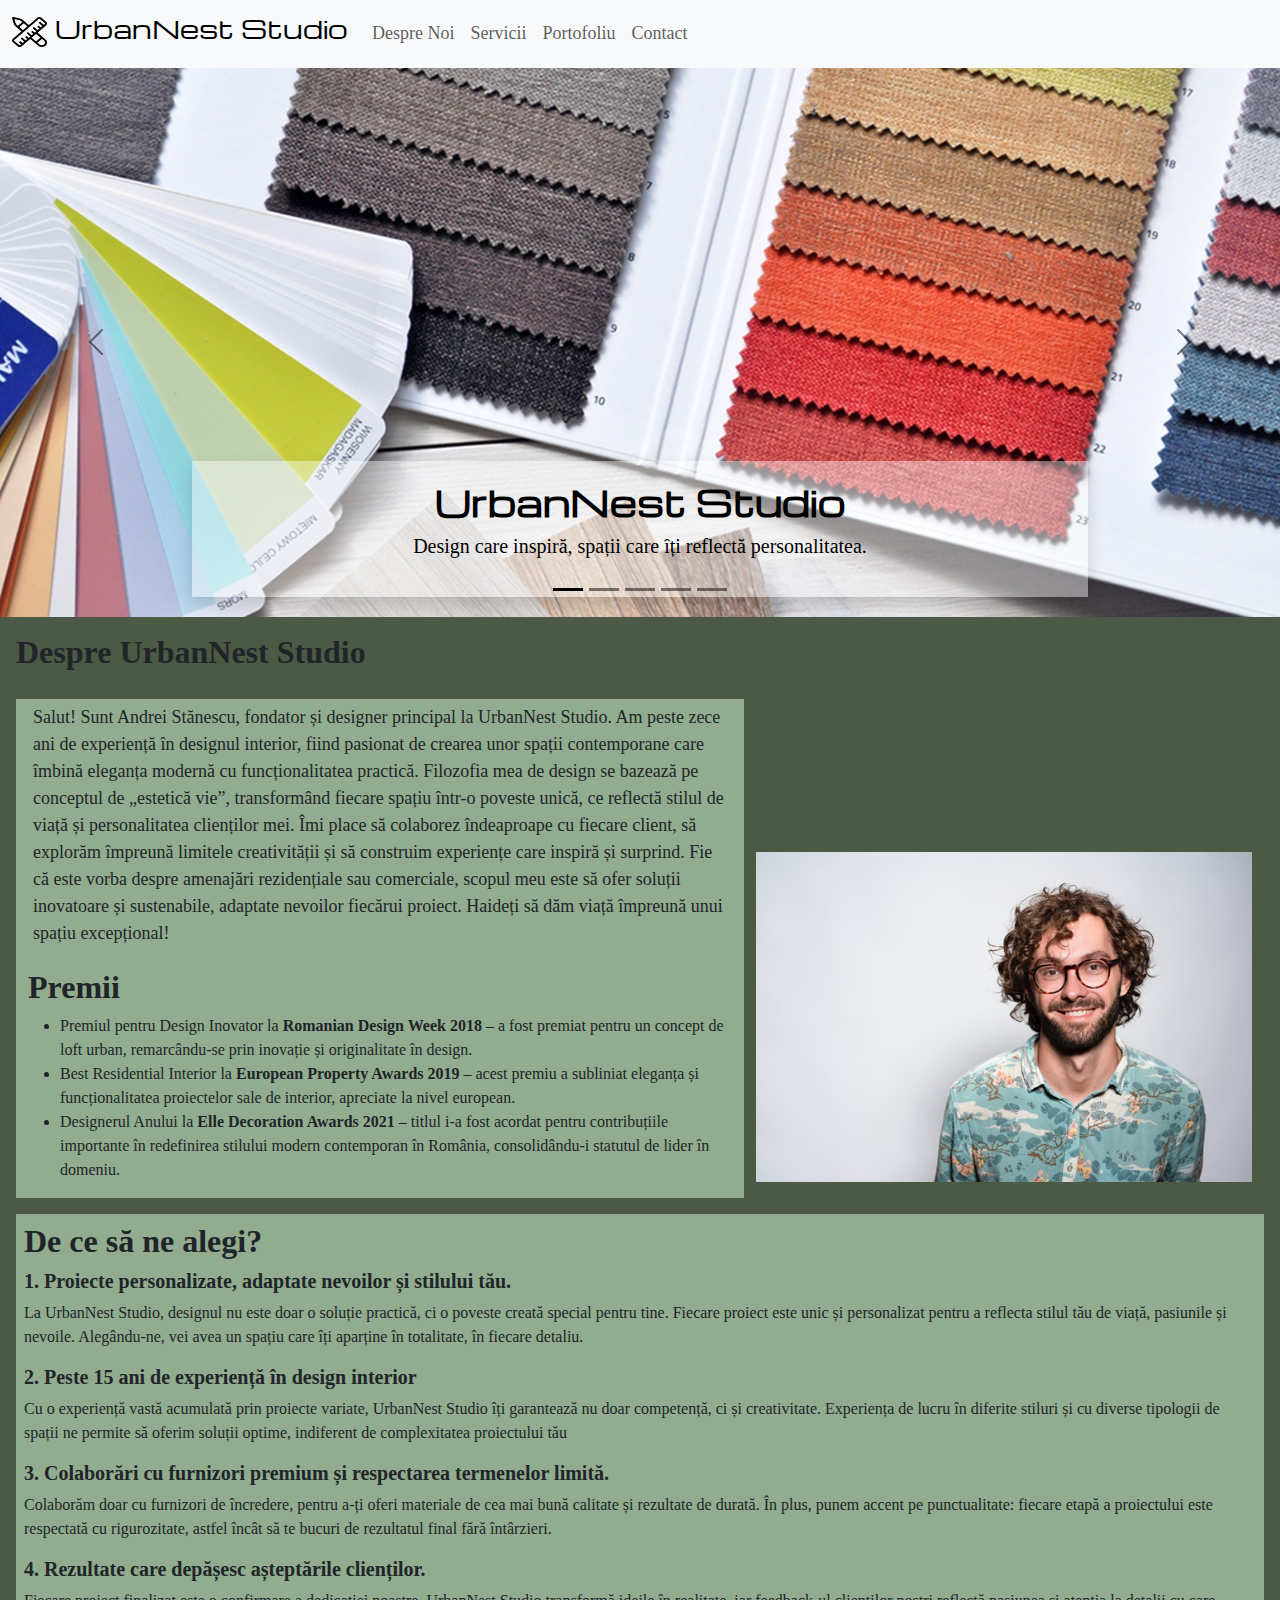
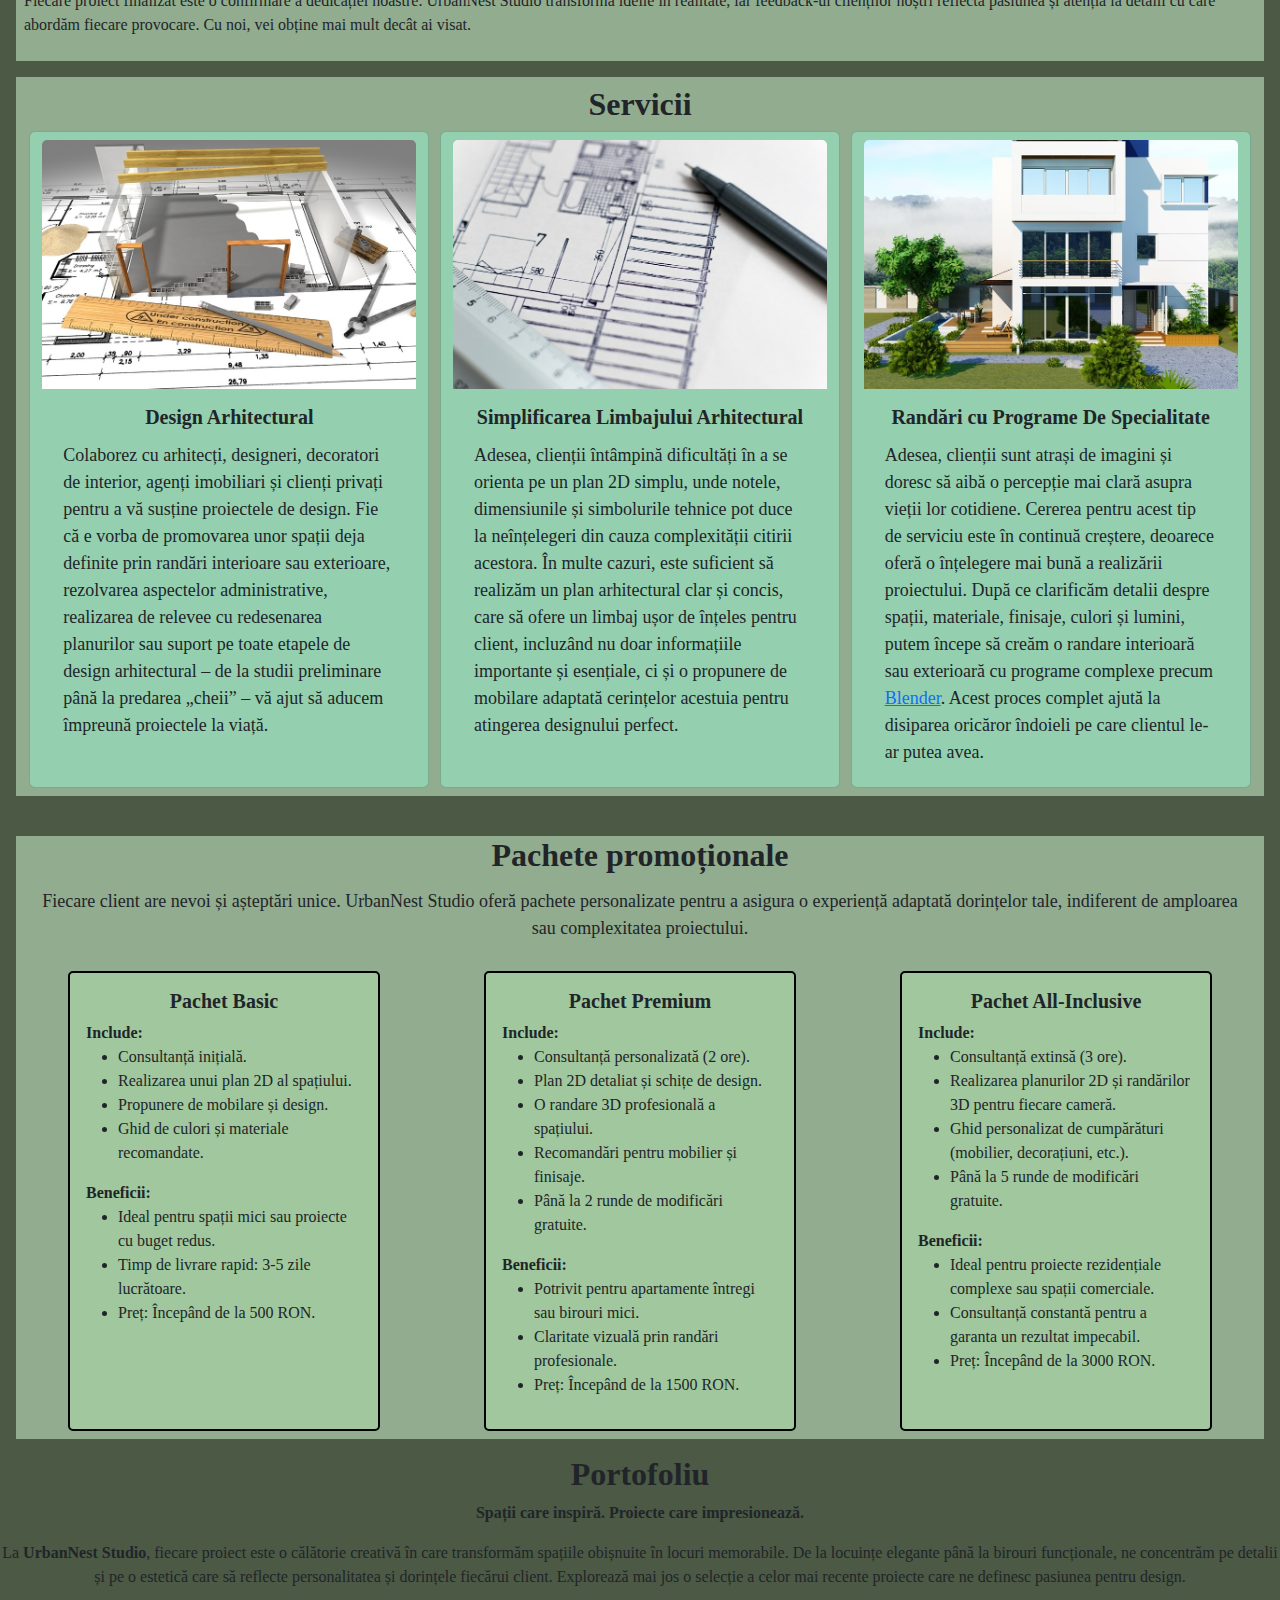
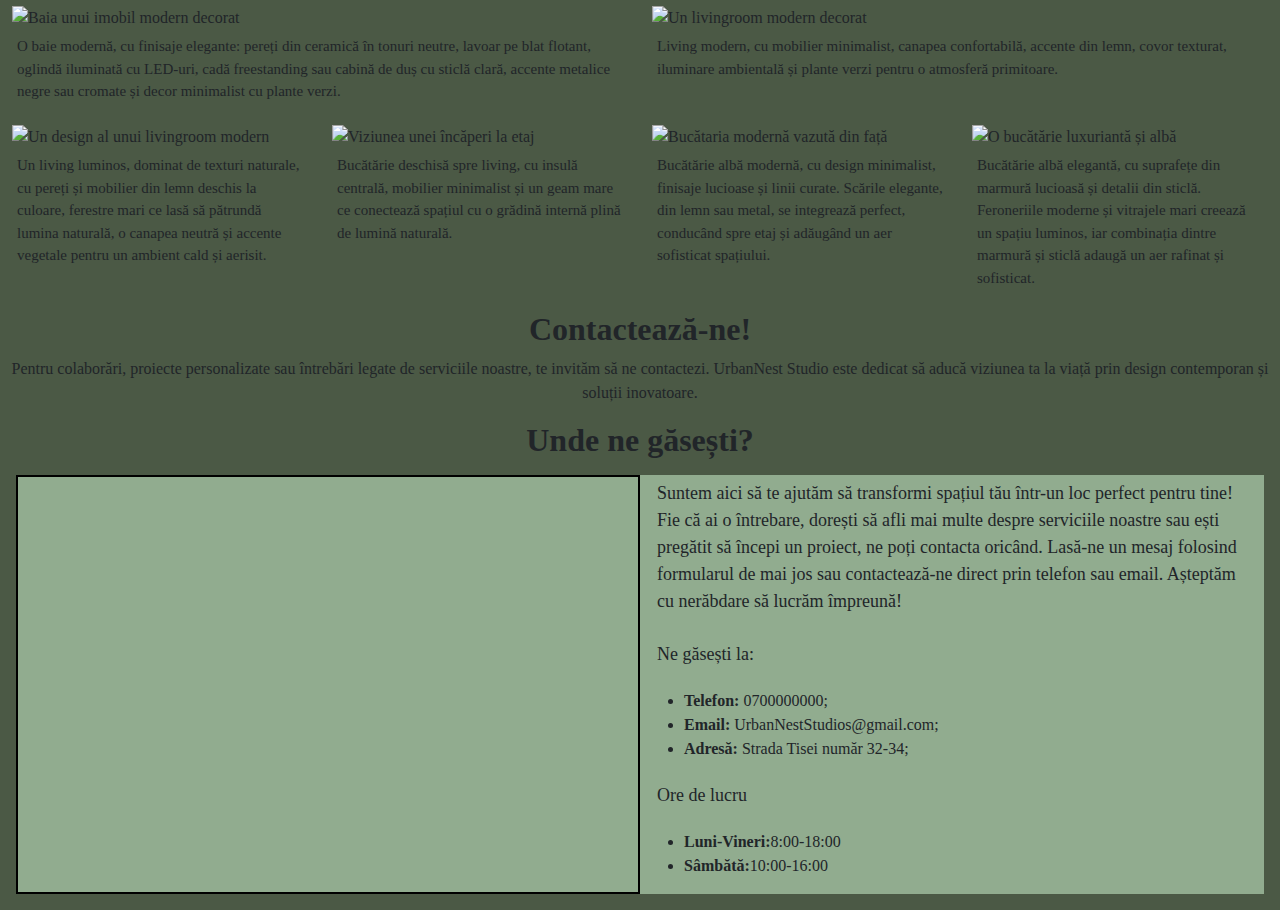
==== index.html @ be17f8b4 "update site" ====
<!DOCTYPE html>
<html lang="ro">

<head>
    <meta charset="utf-8">
    <meta name="author" content="David Nistor-Dogar">
    <meta name="keywords" content="Desgin, Arhitectură, UrbanNest Studio">
    <meta name="description" content="UrbanNest Studio este un site dedicat designului de interior și arhitectură, ce prezintă
         atât viziunea unică a fondatorului, Andrei Stănescu, cât și portofoliul proiectelor realizate">
    <meta name="viewport" content="width=device-width, initial-scale=1">
    <link rel="preconnect" href="https://fonts.googleapis.com">
    <link rel="preconnect" href="https://fonts.gstatic.com" crossorigin>
    <link
        href="https://fonts.googleapis.com/css2?family=Dynalight&family=Major+Mono+Display&family=Michroma&family=Pirata+One&family=Pridi:wght@200;300;400;500;600;700&display=swap"
        rel="stylesheet">
    <link rel="preconnect" href="https://fonts.googleapis.com">
    <link rel="preconnect" href="https://fonts.gstatic.com" crossorigin>
    <link
        href="https://fonts.googleapis.com/css2?family=Dynalight&family=Major+Mono+Display&family=Michroma&family=Pirata+One&family=Pridi:wght@200;300;400;500;600;700&family=Tinos:ital,wght@0,400;0,700;1,400;1,700&display=swap"
        rel="stylesheet">
    <title>UrbanNest Studio</title>
    <link rel="stylesheet" href="style.css">
    <link href="https://cdn.jsdelivr.net/npm/bootstrap@5.3.3/dist/css/bootstrap.min.css" rel="stylesheet"
        integrity="sha384-QWTKZyjpPEjISv5WaRU9OFeRpok6YctnYmDr5pNlyT2bRjXh0JMhjY6hW+ALEwIH" crossorigin="anonymous">
    <style>
        h1 {
            font-family: "Michroma", sans-serif;
            font-weight: 400;
            font-style: normal;
            font-size: 25px !important;
        }

        body {
            background-color: #4B5945;
            font-family: "Tinos", serif;
            font-weight: 400;
            font-style: normal;
            margin: 0;
        }

        navbar {
            background-color: rgb(72, 152, 112);
        }

        .center {
            align-self: center;
        }

        .carousel-item .ratio img {
            object-fit: cover;
        }

        .carousel-caption {
            background-color: rgba(255, 255, 255, 0.418);
        }

        .textbg {
            background-color: #91AC8F;
        }

        h2 {
            font-weight: bold;
        }

        .row p {
            font-size: 18px;
            padding: 5px;
        }

        .textbg h3 {
            font-size: 20px;
            font-weight: bold;
        }

        .cardstyle {
            width: 25rem;
            background-color: rgb(148, 208, 175);
        }

        .card-body h3 {
            text-align: center;
            font-weight: bold;
        }

        .cardbg {
            background-color: #a0c79d;
            border-radius: 5px;
            border: 2px solid black;
        }

        .carousel-item h2 {
            font-size: 35px;
            font-weight: bolder;
            font-family: "Michroma", sans-serif;
        }

        .carousel-item p {
            font-size: 20px;
        }

        .smalltext {
            font-size: 15px !important;
        }

        .nav-item a {
            font-size: 18px !important;
        }

        .mapborder {
            border: 2px solid black;
        }
    </style>

</head>

<body>
    <header class="navbar navbar-expand-lg sticky-top bg-body-tertiary">
        <nav class="container-fluid">
            <h1 class="navbar-brand"><a class="nav-link" href="#carusel"><img src="imagini/logo.png"
                        alt="logo-ul firmei UrbanNest Studio" width="35" height="30"
                        class="d-inline-block align-text-start me-2">UrbanNest Studio</a></h1>
            <button class="navbar-toggler" type="button" data-bs-toggle="collapse" data-bs-target="#navbarNav"
                aria-controls="navbarNav" aria-expanded="false" aria-label="Toggle navigation">
                <span class="navbar-toggler-icon"></span>
            </button>
            <div class="collapse navbar-collapse" id="navbarNav"> <!--cum pun textul la dr?-->
                <ul class="navbar-nav justify-content-end">
                    <li class="nav-item">
                        <a class="nav-link " href="#carusel">Despre Noi</a>
                    </li>
                    <li class="nav-item">
                        <a class="nav-link" href="#servicii">Servicii</a>
                    </li>
                    <li class="nav-item">
                        <a class="nav-link" href="#portofoliu">Portofoliu</a>
                    </li>
                    <li class="nav-item">
                        <a class="nav-link" href="#contact">Contact</a>
                    </li>

                </ul>
            </div>
        </nav>
    </header>

    <!--Carusel-->
    <div id="carusel" class="carousel carousel-dark slide carousel-fade">
        <div class="carousel-indicators">
            <button type="button" data-bs-target="#carusel" data-bs-slide-to="0" class="active" aria-current="true"
                aria-label="Slide 1"></button>
            <button type="button" data-bs-target="#carusel" data-bs-slide-to="1" aria-label="Slide 2"></button>
            <button type="button" data-bs-target="#carusel" data-bs-slide-to="2" aria-label="Slide 3"></button>
            <button type="button" data-bs-target="#carusel" data-bs-slide-to="3" aria-label="Slide 4"></button>
            <button type="button" data-bs-target="#carusel" data-bs-slide-to="4" aria-label="Slide 5"></button>
        </div>
        <div class="carousel-inner ">
            <div class="carousel-item active">
                <div class=" ratio ratio-21x9">
                    <img src="imagini/Carusel1.jpg.jpeg" class="d-block w-100"
                        alt="paletă de culori si diferite tipuri de material">
                </div>
                <div class="carousel-caption shadow d-none d-md-block">
                    <h2>UrbanNest Studio</h2>
                    <p>Design care inspiră, spații care îți reflectă personalitatea.</p>
                </div>
            </div>
            <div class="carousel-item">
                <div class=" ratio ratio-21x9">
                    <img src="imagini/Carusel2.jpg" class="d-block w-100" alt="livingoroom spațios și frumos luminat">
                </div>
                <div class="carousel-caption d-none d-md-block">
                    <h2>UrbanNest Studio</h2>
                    <p>Transformăm fiecare colț al casei tale într-o poveste unică.</p>
                </div>
            </div>
            <div class="carousel-item">
                <div class=" ratio ratio-21x9">
                    <img src="imagini/Carusel3.jpg" class="d-block w-100" alt="schema pe hârtie a unei case">
                </div>
                <div class="carousel-caption d-none d-md-block">
                    <h2>UrbanNest Studio</h2>
                    <p>Estetica întâlnește funcționalitatea în proiectele noastre.</p>
                </div>
            </div>
            <div class="carousel-item">
                <div class=" ratio ratio-21x9">
                    <img src="imagini/Carusel4.jpg" class="d-block w-100" alt="o bibliotecă cu cărți colorate">
                </div>
                <div class="carousel-caption d-none d-md-block">
                    <h2>UrbanNest Studio</h2>
                    <p>Acasă e mai mult decât un loc – e o stare de bine.</p>
                </div>
            </div>
            <div class="carousel-item">
                <div class=" ratio ratio-21x9">
                    <img src="imagini/Carusel5.jpg" class="d-block w-100"
                        alt="o masă la care se discută planul unei case">
                </div>
                <div class="carousel-caption d-none d-md-block">
                    <h2>UrbanNest Studio</h2>
                    <p>Detalii fine, rezultate impresionante.</p>
                </div>
            </div>
        </div>
        <button class="carousel-control-prev" type="button" data-bs-target="#carusel" data-bs-slide="prev">
            <span class="carousel-control-prev-icon" aria-hidden="true"></span>
            <span class="visually-hidden">Previous</span>
        </button>
        <button class="carousel-control-next" type="button" data-bs-target="#carusel" data-bs-slide="next">
            <span class="carousel-control-next-icon" aria-hidden="true"></span>
            <span class="visually-hidden">Next</span>
        </button>
    </div>
</div>
    <!--Carusel-->
    <div class="container-fluid text-center">
        <div class="row">
            <h2 class="text-start p-3">Despre UrbanNest Studio</h2>
        </div>
        <div class="row m-1 justify-content-start">
            <div class="textbg text-start col-12 col-md-6 col-lg-7">
                <p>Salut! Sunt Andrei Stănescu, fondator și designer principal la UrbanNest Studio. Am
                    peste zece ani de
                    experiență în designul interior, fiind pasionat de crearea unor spații contemporane care îmbină
                    eleganța
                    modernă cu funcționalitatea practică. Filozofia mea de design se bazează pe conceptul de „estetică
                    vie”,
                    transformând fiecare spațiu într-o poveste unică, ce reflectă stilul de viață și personalitatea
                    clienților
                    mei. Îmi place să colaborez îndeaproape cu fiecare client, să explorăm împreună limitele
                    creativității și să
                    construim experiențe care inspiră și surprind. Fie că este vorba despre amenajări rezidențiale sau
                    comerciale, scopul meu este să ofer soluții inovatoare și sustenabile, adaptate nevoilor fiecărui
                    proiect.
                    Haideți să dăm viață împreună unui spațiu excepțional!</p>
                <h2>Premii</h2>
                <ul>
                    <li>
                        Premiul pentru Design Inovator la <strong>Romanian Design Week 2018</strong> – a fost premiat
                        pentru un
                        concept de
                        loft
                        urban,
                        remarcându-se prin inovație și originalitate în design.
                    </li>
                    <li>
                        Best Residential Interior la <strong>European Property Awards 2019</strong> – acest premiu a
                        subliniat
                        eleganța și
                        funcționalitatea proiectelor sale de interior, apreciate la nivel european.
                    </li>
                    <li>
                        Designerul Anului la <strong>Elle Decoration Awards 2021</strong> – titlul i-a fost acordat
                        pentru
                        contribuțiile
                        importante
                        în
                        redefinirea stilului modern contemporan în România, consolidându-i statutul de lider în domeniu.
                    </li>
                </ul>
            </div>
            <div class="align-content-end col-md-6 col-lg-5">
                <img class="w-100 pb-3 pt-sm-3 mt-lg-0" src="imagini/m(3).jpg" alt="Portret Andrei Stănescu">
                <!--NU MEERGE SA DAU PADD PE ECRAN MIC-->
            </div>
        </div>
    </div>
    <div class="textbg p-2 m-3 text-start">
        <h2>De ce să ne alegi?</h2>

        <h3>1. Proiecte personalizate, adaptate nevoilor și stilului tău.</h3>
        <p>La UrbanNest Studio, designul nu este doar o soluție practică, ci o poveste creată
            special pentru
            tine.
            Fiecare proiect este unic și personalizat pentru a reflecta stilul tău de viață, pasiunile și
            nevoile.
            Alegându-ne, vei avea un spațiu care îți aparține în totalitate, în fiecare detaliu.</p>

        <h3>2. Peste 15 ani de experiență în design interior</h3>
        <p>Cu o experiență vastă acumulată prin proiecte variate, UrbanNest Studio îți
            garantează nu doar
            competență, ci
            și creativitate. Experiența de lucru în diferite stiluri și cu diverse tipologii de spații ne
            permite să
            oferim soluții optime, indiferent de complexitatea proiectului tău</p>

        <h3>3. Colaborări cu furnizori premium și respectarea termenelor limită.</h3>
        <p> Colaborăm doar cu furnizori de încredere, pentru a-ți oferi materiale de cea mai
            bună calitate și
            rezultate
            de durată. În plus, punem accent pe punctualitate: fiecare etapă a proiectului este respectată cu
            rigurozitate, astfel încât să te bucuri de rezultatul final fără întârzieri.</p>
        <h3>4. Rezultate care depășesc așteptările clienților.</h3>
        <p> Fiecare proiect finalizat este o confirmare a dedicației noastre. UrbanNest Studio
            transformă ideile
            în
            realitate, iar feedback-ul clienților noștri reflectă pasiunea și atenția la detalii cu care abordăm
            fiecare
            provocare. Cu noi, vei obține mai mult decât ai visat.</p>
    </div>
    <div id="servicii" class=" container-fluid p-0">
        <div class=" textbg row justify-content-around p-2 m-3">
            <h2 class="text-center">Servicii</h2>
            <div class="card cardstyle col-12 col-md-6 col-lg-3">
                <img src="imagini/work-3480187_1280.jpg" class=" mt-2 card-img-top"
                    alt="Macheta neterminată a unei contstrucții">
                <div class="card-body">
                    <h3>Design Arhitectural</h3>
                    <p class="card-text">Colaborez cu arhitecți, designeri, decoratori de interior, agenți imobiliari și
                        clienți privați
                        pentru
                        a vă susține proiectele de design. Fie că e vorba de promovarea unor spații deja definite prin
                        randări
                        interioare
                        sau exterioare, rezolvarea aspectelor administrative, realizarea de relevee cu redesenarea
                        planurilor sau
                        suport pe toate etapele de design arhitectural
                        – de la studii preliminare până la predarea „cheii” – vă ajut să aducem împreună proiectele la
                        viață.</p>
                </div>
            </div>
            <div class="card cardstyle col-12 col-md-6 col-lg-3">
                <img src="imagini/DesignArh.jpg" alt="Designul pe hârtie a unei case" class="mt-2 card-img-top">
                <div class="card-body">
                    <h3>Simplificarea Limbajului Arhitectural</h3>
                    <p class="card-text">Adesea, clienții întâmpină dificultăți în a se orienta pe un plan 2D simplu,
                        unde notele,
                        dimensiunile și simbolurile tehnice pot duce la neînțelegeri din cauza complexității citirii
                        acestora.
                        În multe cazuri, este suficient să realizăm un plan arhitectural clar și concis, care să ofere
                        un
                        limbaj ușor
                        de înțeles pentru client,
                        incluzând nu doar informațiile importante și esențiale, ci și o propunere de mobilare adaptată
                        cerințelor acestuia pentru atingerea designului perfect.
                    </p>
                </div>
            </div>
            <div class="card cardstyle col-12 col-md-6 col-lg-3">
                <img src="imagini/exterior-3558996.jpg" alt="Design 3D al unei case" class=" mt-2 card-img-top">
                <div class="card-body">
                    <h3>Randări cu Programe De Specialitate</h3>
                    <p class="card-text">Adesea, clienții sunt atrași de imagini și doresc să aibă o percepție mai clară
                        asupra vieții lor
                        cotidiene. Cererea pentru acest tip de serviciu este în continuă creștere, deoarece oferă o
                        înțelegere
                        mai bună a realizării proiectului.

                        După ce clarificăm detalii despre spații, materiale, finisaje, culori și lumini, putem începe să
                        creăm o
                        randare interioară sau exterioară cu programe complexe precum <a href="https://www.blender.org/"
                            target="_blank"> Blender</a>. Acest proces complet ajută la disiparea oricăror îndoieli pe
                        care
                        clientul le-ar putea avea.</p>
                </div>
            </div>
        </div>
    </div>
    <div class="g-2 p-2 m-2">
    <div class=" mt-3 container-fluid text-align-center textbg"> <!--OVERFLOW?-->

        <div class="row justify-content-around ">

            <div class="col-12">
                <h2 class="text-center">Pachete promoționale</h2>
                <p class="text-center">Fiecare client are nevoi și așteptări unice. UrbanNest Studio oferă pachete
                    personalizate pentru a
                    asigura o
                    experiență adaptată dorințelor tale, indiferent de amploarea sau complexitatea proiectului.</p>
            </div>
            <div class="p-3 cardbg m-sm-2 col-10 col-md-6 col-lg-3">
                <h3 class="text-center">Pachet Basic</h3>
                <strong>Include:</strong>
                <ul>

                    <li>Consultanță inițială.</li>
                    <li>Realizarea unui plan 2D al spațiului.</li>
                    <li>Propunere de mobilare și design.</li>
                    <li>Ghid de culori și materiale recomandate.</li>
                </ul>
                <strong>Beneficii:</strong>
                <ul>

                    <li>
                        Ideal pentru spații mici sau proiecte cu buget redus.</li>
                    <li>Timp de livrare rapid: 3-5 zile lucrătoare.</li>
                    <li>Preț: Începând de la 500 RON.</li>
                </ul>
            </div>
            <div class="p-3 cardbg m-sm-2 col-10 col-md-6 col-lg-3">
                <h3 class="text-center">Pachet Premium</h3>

                <strong>Include:</strong>
                <ul>
                    <li>Consultanță personalizată (2 ore).</li>
                    <li>Plan 2D detaliat și schițe de design.</li>
                    <li>O randare 3D profesională a spațiului.</li>
                    <li>Recomandări pentru mobilier și finisaje.</li>
                    <li>Până la 2 runde de modificări gratuite.</li>
                </ul>

                <strong>Beneficii:</strong>
                <ul>
                    <li>Potrivit pentru apartamente întregi sau birouri mici.</li>
                    <li>Claritate vizuală prin randări profesionale.</li>
                    <li>Preț: Începând de la 1500 RON.</li>
                </ul>
            </div>
            <div class="p-3 cardbg m-sm-2 col-10 col-md-6 col-lg-3">
                <h3 class="text-center">Pachet All-Inclusive</h3>
                <strong>Include:</strong>
                <ul>

                    <li>
                        Consultanță extinsă (3 ore).</li>
                    <li>Realizarea planurilor 2D și randărilor 3D pentru fiecare cameră.</li>
                    <li>Ghid personalizat de cumpărături (mobilier, decorațiuni, etc.).</li>
                    <li>Până la 5 runde de modificări gratuite.</li>
                </ul>
                <strong>Beneficii:</strong>
                <ul>
                    <li>Ideal pentru proiecte rezidențiale complexe sau spații comerciale.</li>
                    <li>Consultanță constantă pentru a garanta un rezultat impecabil.</li>
                    <li>Preț: Începând de la 3000 RON.</li>
                </ul>
            </div>
        </div>
</div>
    </div>
    <h2 id="portofoliu" class="text-center">Portofoliu</h2>
    <p class="text-center"><strong>Spații care inspiră. Proiecte care impresionează.</strong></p>
    <p class="text-center">La <strong>UrbanNest Studio</strong>, fiecare proiect este o călătorie creativă în care
        transformăm spațiile
        obișnuite în locuri
        memorabile. De la locuințe elegante până la birouri funcționale, ne concentrăm pe detalii și pe o estetică care
        să reflecte personalitatea și dorințele fiecărui client. Explorează mai jos o selecție a celor mai recente
        proiecte care ne definesc pasiunea pentru design.</p>
    <div class="container-fluid">
        <div class="row justify-content-around">
            <div class="col-12 col-md-6 col-lg-6">
                <img class="w-100" src="Imagini/Baie.jpg" alt="Baia unui imobil modern decorat">
                <p class="smalltext">O baie modernă, cu finisaje elegante: pereți din ceramică în tonuri neutre, lavoar
                    pe blat flotant,
                    oglindă iluminată cu LED-uri, cadă freestanding sau cabină de duș cu sticlă clară, accente metalice
                    negre sau cromate și decor minimalist cu plante verzi.</p>
            </div>
            <div class="col-12 col-md-6 col-lg-6">
                <img class="w-100" src="Imagini/Livingroom.jpeg" alt="Un livingroom modern decorat">
                <p class="smalltext">Living modern, cu mobilier minimalist, canapea confortabilă, accente din lemn,
                    covor texturat,
                    iluminare
                    ambientală și plante verzi pentru o atmosferă primitoare.</p>
            </div>

            <div class="col-6 col-md-3 col-lg-3">
                <img class="w-100" src="Imagini/interior-living.jpg" alt="Un design al unui livingroom modern">
                <p class="smalltext">Un living luminos, dominat de texturi naturale, cu pereți și mobilier din lemn
                    deschis la
                    culoare,
                    ferestre mari ce lasă să pătrundă lumina naturală, o canapea neutră și accente vegetale pentru
                    un
                    ambient cald și aerisit.</p>
            </div>
            <div class="col-6 col-md-3 col-lg-3">
                <img class="w-100" src="Imagini/architecture-.jpg" alt="Viziunea unei încăperi la etaj">
                <p class="smalltext">Bucătărie deschisă spre living, cu insulă centrală, mobilier minimalist și un geam
                    mare ce
                    conectează
                    spațiul cu o grădină internă plină de lumină naturală.</p>
            </div>
            <div class="col-6 col-md-3 col-lg-3">
                <img class="w-100" src="Imagini/kitchen.jpg" alt="Bucătaria modernă vazută din față">
                <p class="smalltext">Bucătărie albă modernă, cu design minimalist, finisaje lucioase și linii curate.
                    Scările
                    elegante, din
                    lemn sau metal, se integrează perfect, conducând spre etaj și adăugând un aer sofisticat
                    spațiului.</p>
            </div>
            <div class="col-6 col-md-3 col-lg-3">
                <img class="w-100" src="Imagini/interior-kitchen.jpg" alt="O bucătărie luxuriantă și albă">
                <p class="smalltext">Bucătărie albă elegantă, cu suprafețe din marmură lucioasă și detalii din sticlă.
                    Feroneriile
                    moderne și
                    vitrajele mari creează un spațiu luminos, iar combinația dintre marmură și sticlă adaugă un aer
                    rafinat
                    și sofisticat.</p>
            </div>
        </div>




    </div>
    <h2 id="contact" class="text-center">Contactează-ne!</h2>

    <p class="text-center">Pentru colaborări, proiecte personalizate sau întrebări legate de serviciile noastre, te
        invităm
        să ne
        contactezi. UrbanNest Studio este dedicat să aducă viziunea ta la viață
        prin design contemporan și soluții inovatoare.</p>
    <h2 class="text-center">Unde ne găsești?</h2>
    <div class="m-2 p-2 g-2">
        <div class="container-fluid textbg">
            <div class="row justify-content-around">
                <div class="col-12 col-md-8 col-lg-6 mapborder p-0 "><iframe
                        src="https://www.google.com/maps/embed?pb=!1m18!1m12!1m3!1d2732.6476308623814!2d23.60477417583613!3d46.771841645248614!2m3!1f0!2f0!3f0!3m2!1i1024!2i768!4f13.1!3m3!1m2!1s0x47490c2321652047%3A0x26c7a15ac3b3be71!2sFacultatea%20de%20%C8%98tiin%C8%9Be%20Politice%2C%20Administrative%20%C8%99i%20ale%20Comunic%C4%83rii!5e0!3m2!1sro!2sro!4v1733222157737!5m2!1sro!2sro"
                        width="100%" height="100%" style="border:0;" allowfullscreen="" loading="lazy"
                        referrerpolicy="no-referrer-when-downgrade"></iframe></div>
                <div class="col-12 col-md-4 col-lg-6 ">
                    <p>Suntem aici să te ajutăm să transformi spațiul tău într-un loc perfect pentru tine! Fie că ai o
                        întrebare, dorești să afli mai multe despre serviciile noastre sau ești pregătit să începi un
                        proiect,
                        ne poți contacta oricând. Lasă-ne un mesaj folosind formularul de mai jos sau contactează-ne
                        direct
                        prin
                        telefon sau email. Așteptăm cu nerăbdare să lucrăm împreună!</p>
                    <p>Ne găsești la:</p>
                    <ul>

                        <li><strong>Telefon:</strong> 0700000000;</li>
                        <li><strong>Email:</strong> UrbanNestStudios@gmail.com;</li>
                        <li><strong>Adresă:</strong> Strada Tisei număr 32-34;</li>
                    </ul>
                    <p>Ore de lucru</p>
                    <ul>

                        <li><strong>Luni-Vineri:</strong>8:00-18:00</li>
                        <li><strong>Sâmbătă:</strong>10:00-16:00</li>
                </div>
            </div>
        </div>
    </div>


    <script src="https://cdn.jsdelivr.net/npm/bootstrap@5.3.3/dist/js/bootstrap.bundle.min.js"
        integrity="sha384-YvpcrYf0tY3lHB60NNkmXc5s9fDVZLESaAA55NDzOxhy9GkcIdslK1eN7N6jIeHz"
        crossorigin="anonymous"></script>
</body>

</html>
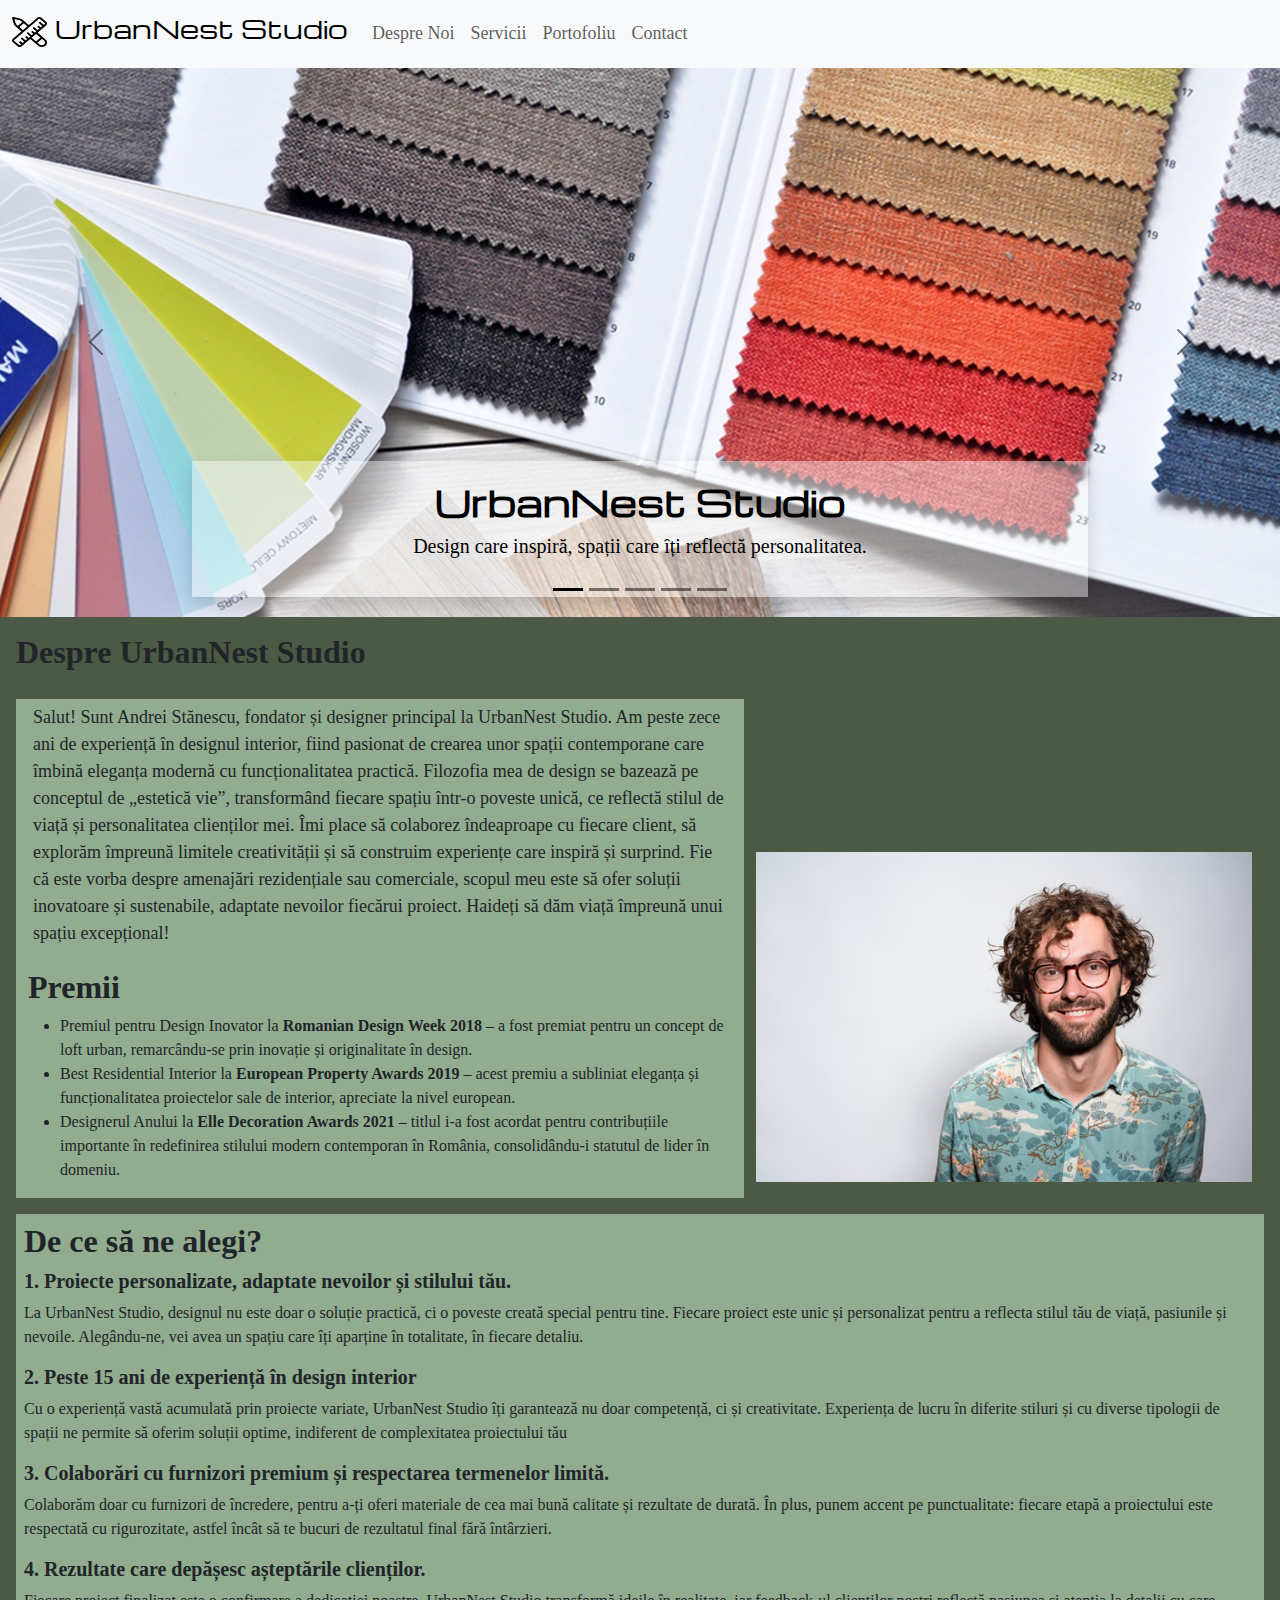
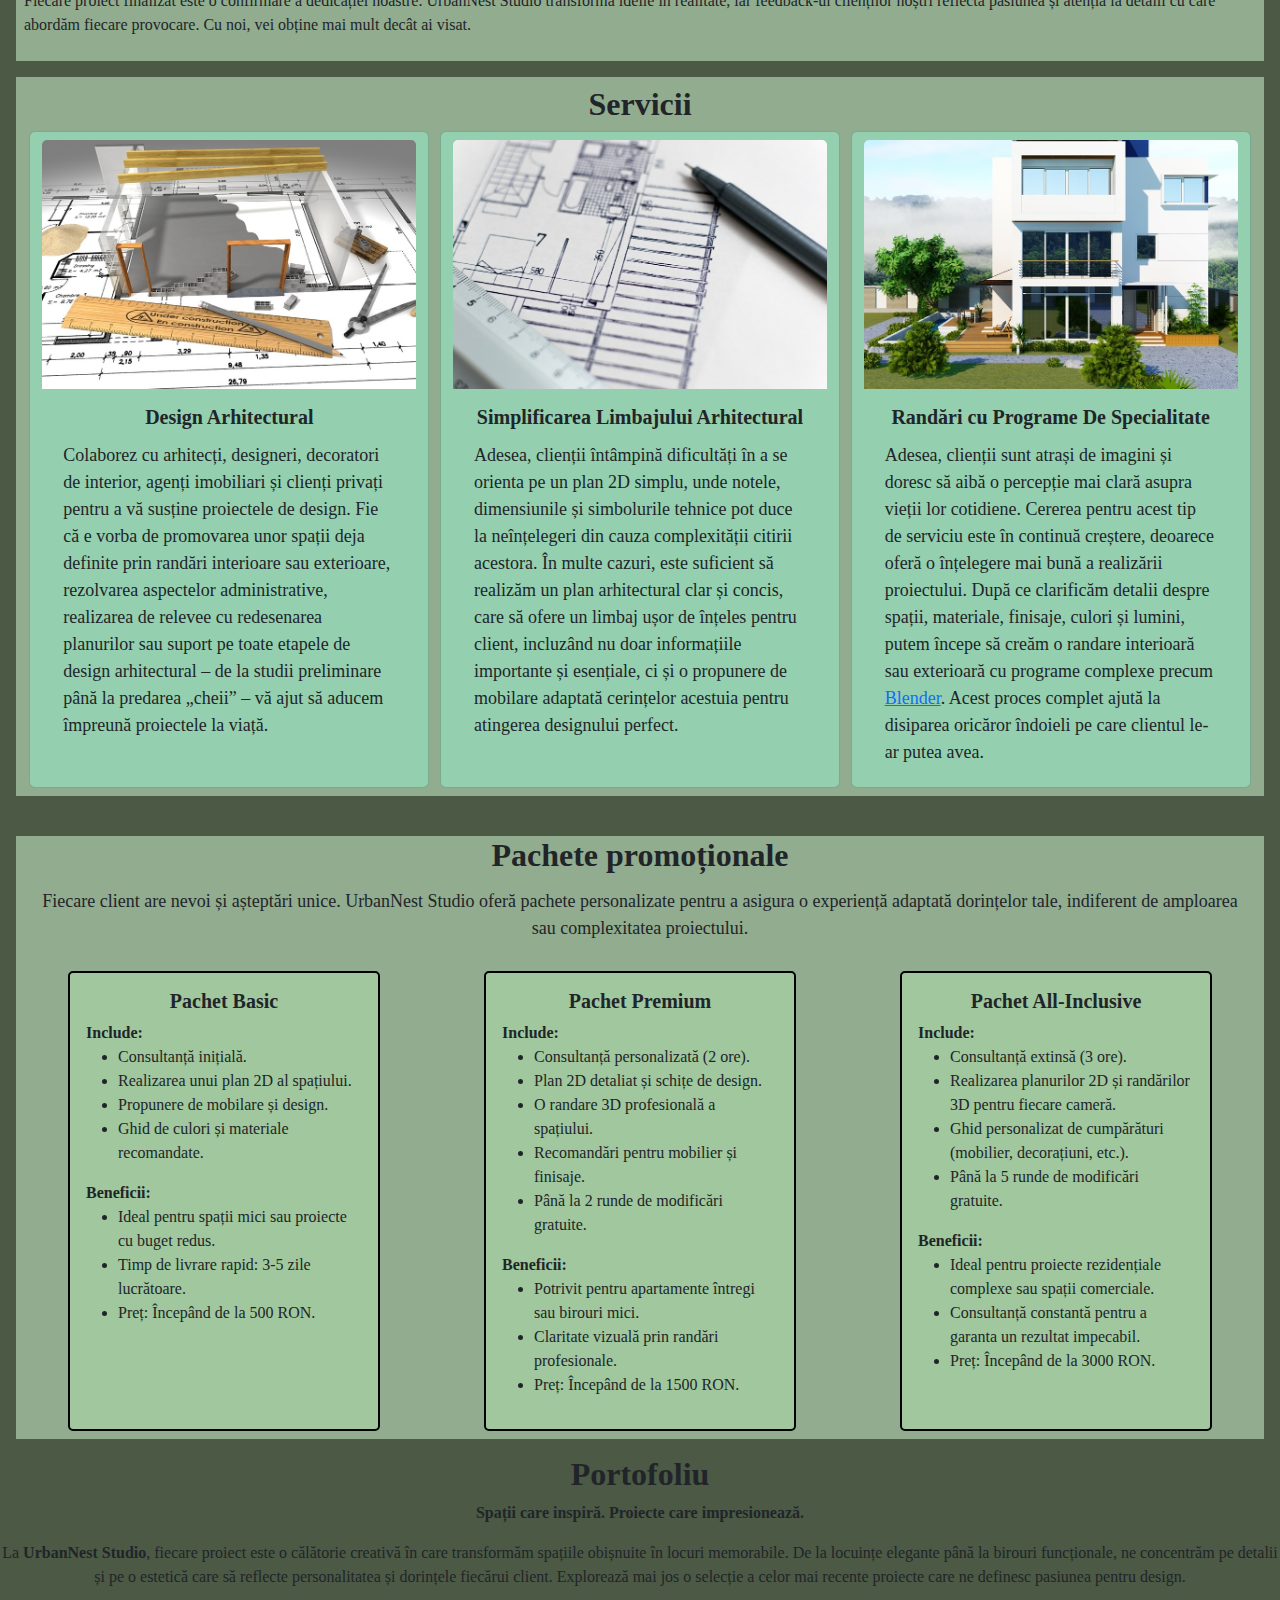
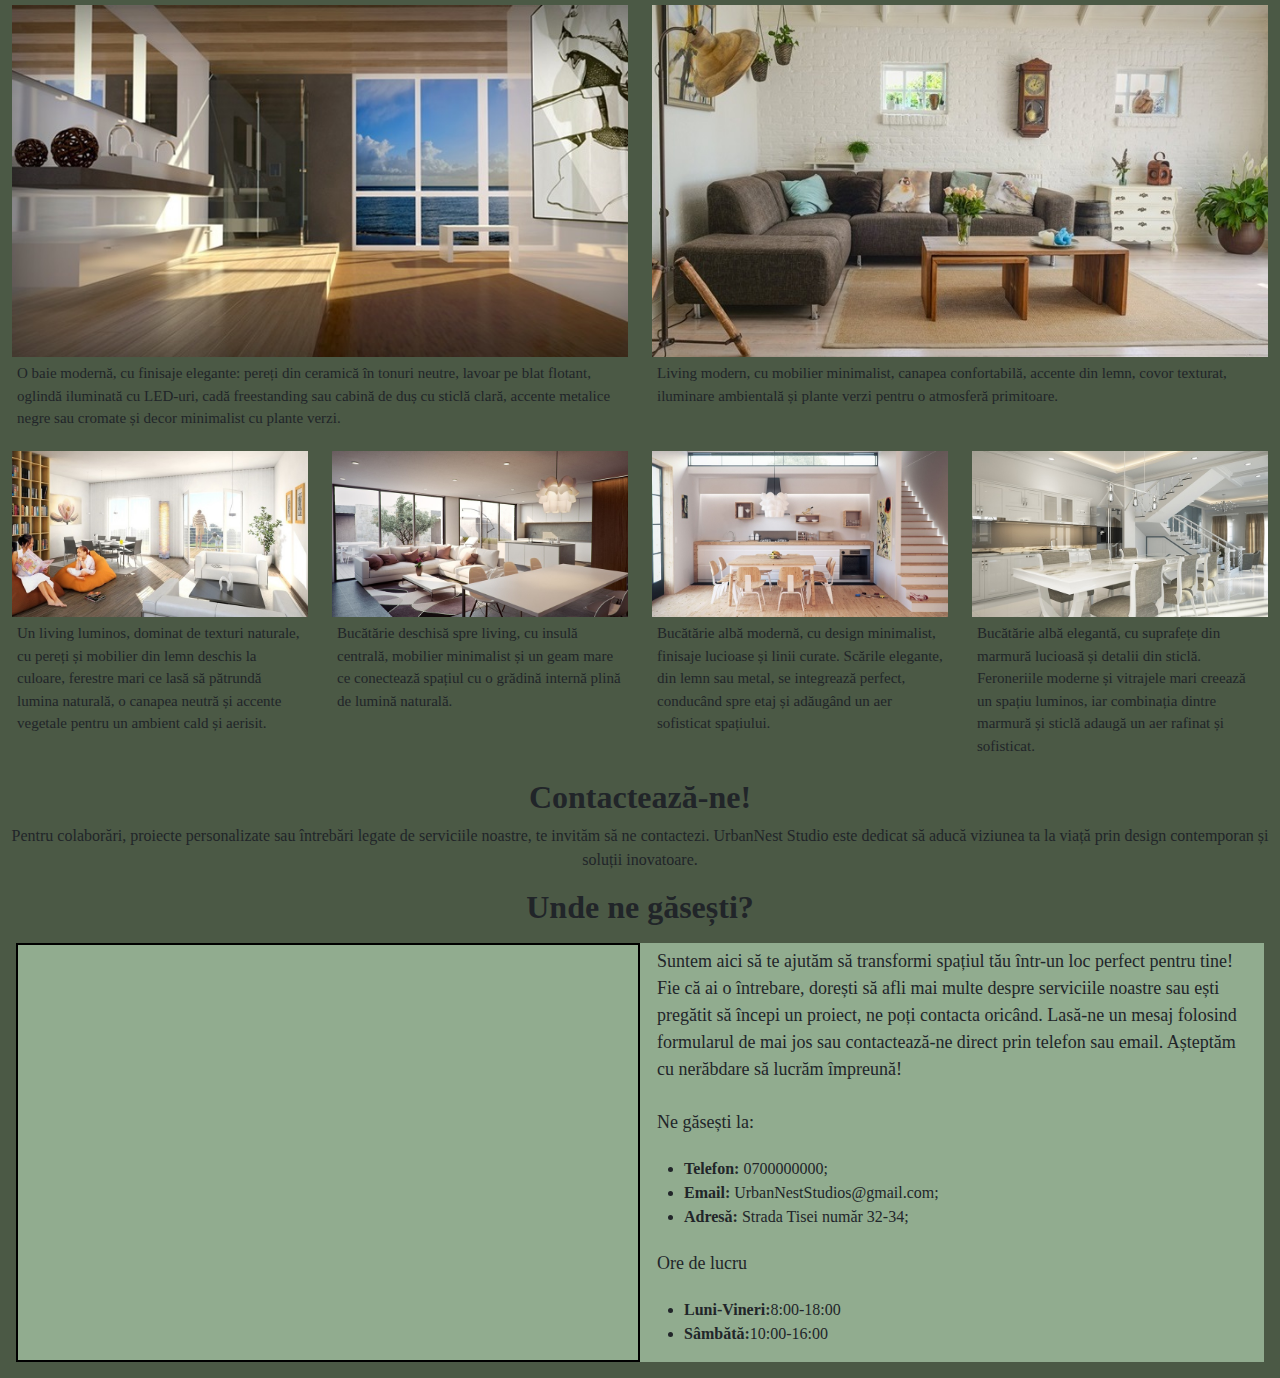
==== commit 5d06de0f: "imagini" ====
--- a/index.html
+++ b/index.html
@@ -438,14 +438,14 @@
     <div class="container-fluid">
         <div class="row justify-content-around">
             <div class="col-12 col-md-6 col-lg-6">
-                <img class="w-100" src="Imagini/Baie.jpg" alt="Baia unui imobil modern decorat">
+                <img class="w-100" src="imagini/Baie.jpg" alt="Baia unui imobil modern decorat">
                 <p class="smalltext">O baie modernă, cu finisaje elegante: pereți din ceramică în tonuri neutre, lavoar
                     pe blat flotant,
                     oglindă iluminată cu LED-uri, cadă freestanding sau cabină de duș cu sticlă clară, accente metalice
                     negre sau cromate și decor minimalist cu plante verzi.</p>
             </div>
             <div class="col-12 col-md-6 col-lg-6">
-                <img class="w-100" src="Imagini/Livingroom.jpeg" alt="Un livingroom modern decorat">
+                <img class="w-100" src="imagini/Livingroom.jpeg" alt="Un livingroom modern decorat">
                 <p class="smalltext">Living modern, cu mobilier minimalist, canapea confortabilă, accente din lemn,
                     covor texturat,
                     iluminare
@@ -453,7 +453,7 @@
             </div>
 
             <div class="col-6 col-md-3 col-lg-3">
-                <img class="w-100" src="Imagini/interior-living.jpg" alt="Un design al unui livingroom modern">
+                <img class="w-100" src="imagini/interior-living.jpg" alt="Un design al unui livingroom modern">
                 <p class="smalltext">Un living luminos, dominat de texturi naturale, cu pereți și mobilier din lemn
                     deschis la
                     culoare,
@@ -462,14 +462,14 @@
                     ambient cald și aerisit.</p>
             </div>
             <div class="col-6 col-md-3 col-lg-3">
-                <img class="w-100" src="Imagini/architecture-.jpg" alt="Viziunea unei încăperi la etaj">
+                <img class="w-100" src="imagini/architecture-.jpg" alt="Viziunea unei încăperi la etaj">
                 <p class="smalltext">Bucătărie deschisă spre living, cu insulă centrală, mobilier minimalist și un geam
                     mare ce
                     conectează
                     spațiul cu o grădină internă plină de lumină naturală.</p>
             </div>
             <div class="col-6 col-md-3 col-lg-3">
-                <img class="w-100" src="Imagini/kitchen.jpg" alt="Bucătaria modernă vazută din față">
+                <img class="w-100" src="imagini/kitchen.jpg" alt="Bucătaria modernă vazută din față">
                 <p class="smalltext">Bucătărie albă modernă, cu design minimalist, finisaje lucioase și linii curate.
                     Scările
                     elegante, din
@@ -477,7 +477,7 @@
                     spațiului.</p>
             </div>
             <div class="col-6 col-md-3 col-lg-3">
-                <img class="w-100" src="Imagini/interior-kitchen.jpg" alt="O bucătărie luxuriantă și albă">
+                <img class="w-100" src="imagini/interior-kitchen.jpg" alt="O bucătărie luxuriantă și albă">
                 <p class="smalltext">Bucătărie albă elegantă, cu suprafețe din marmură lucioasă și detalii din sticlă.
                     Feroneriile
                     moderne și
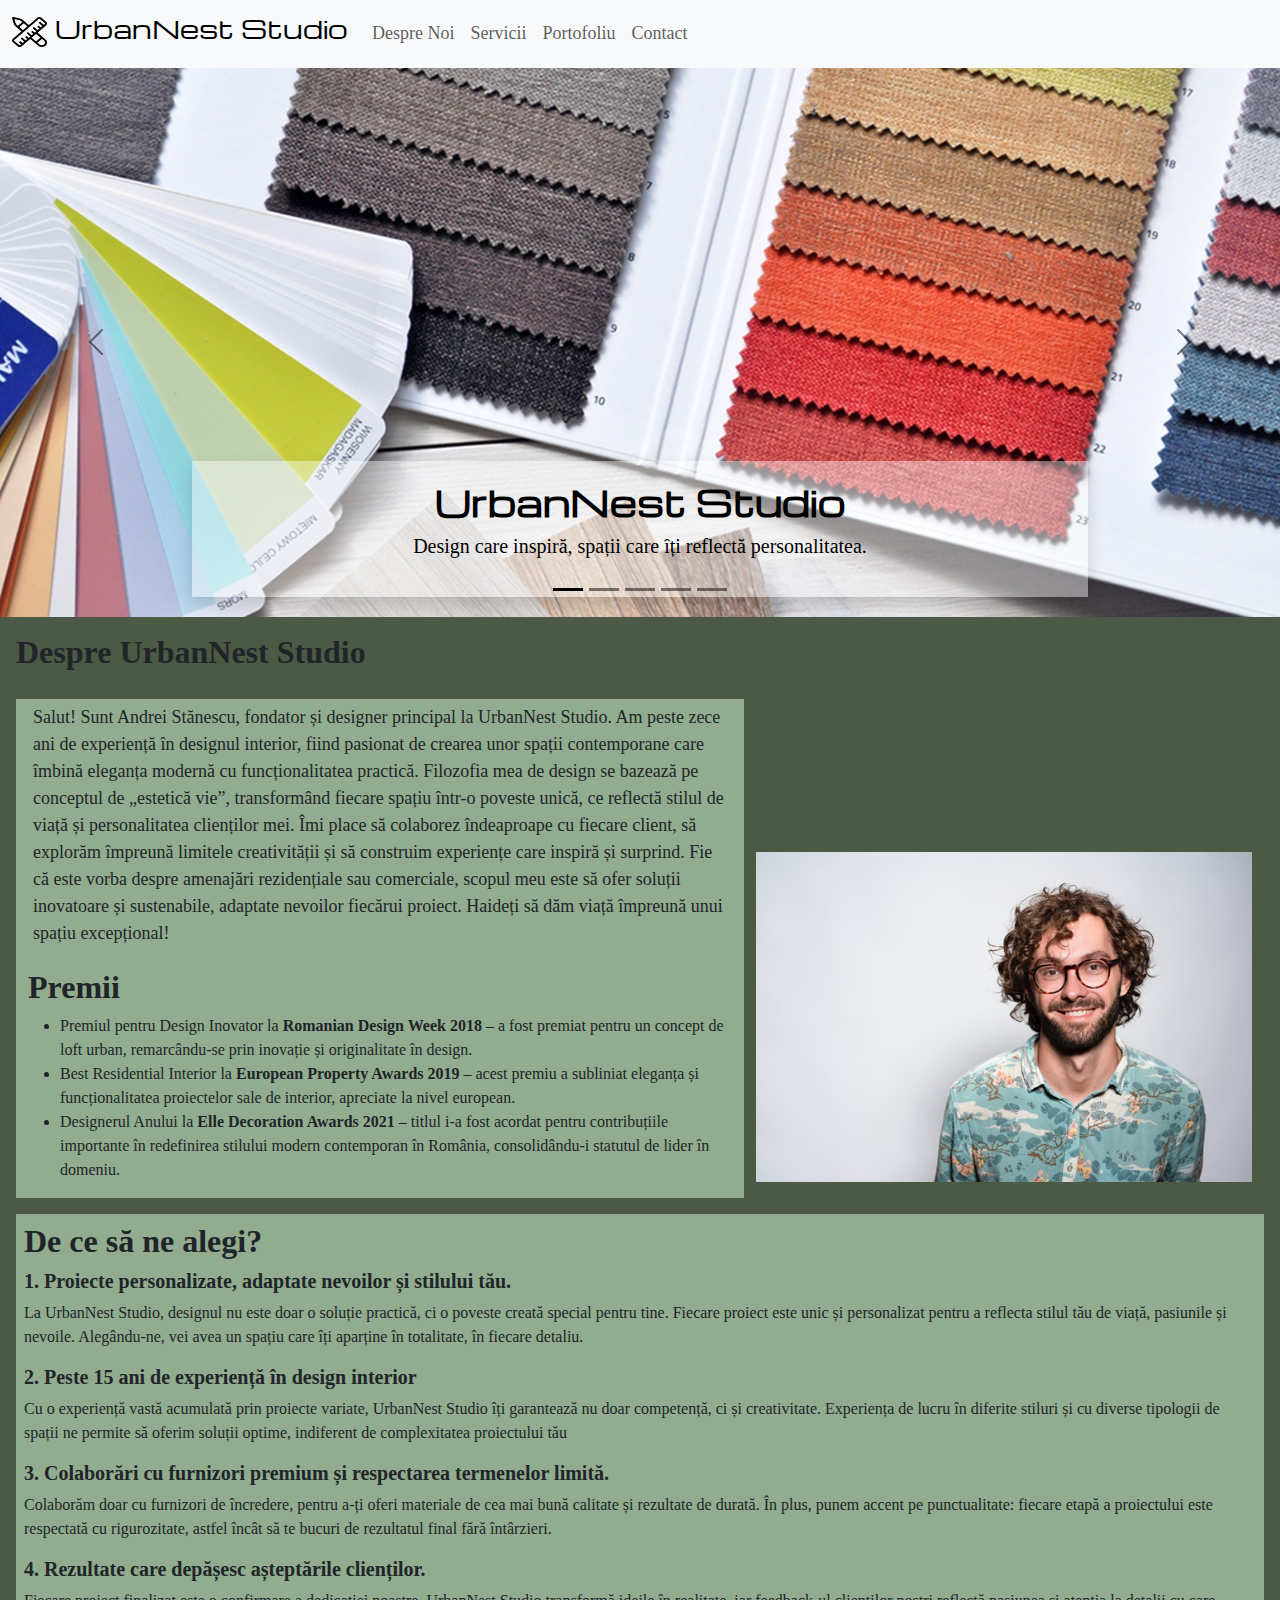
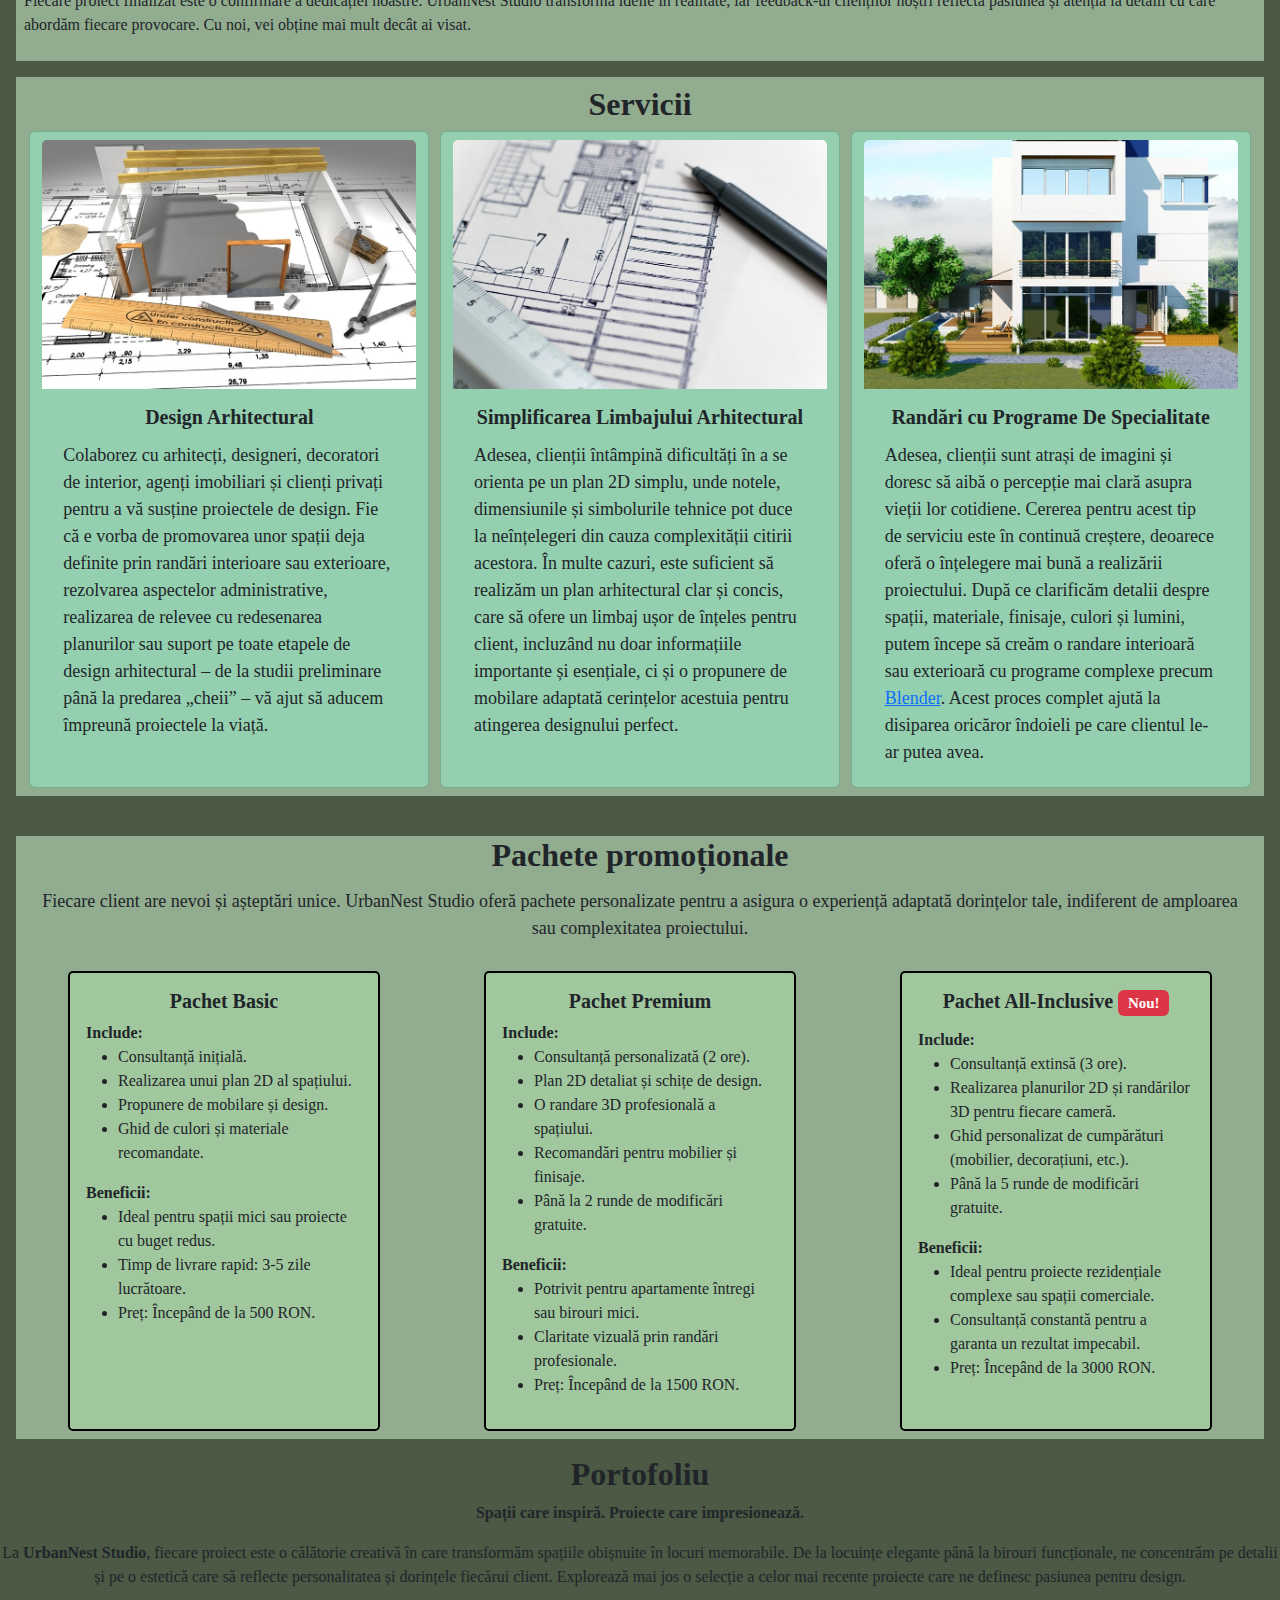
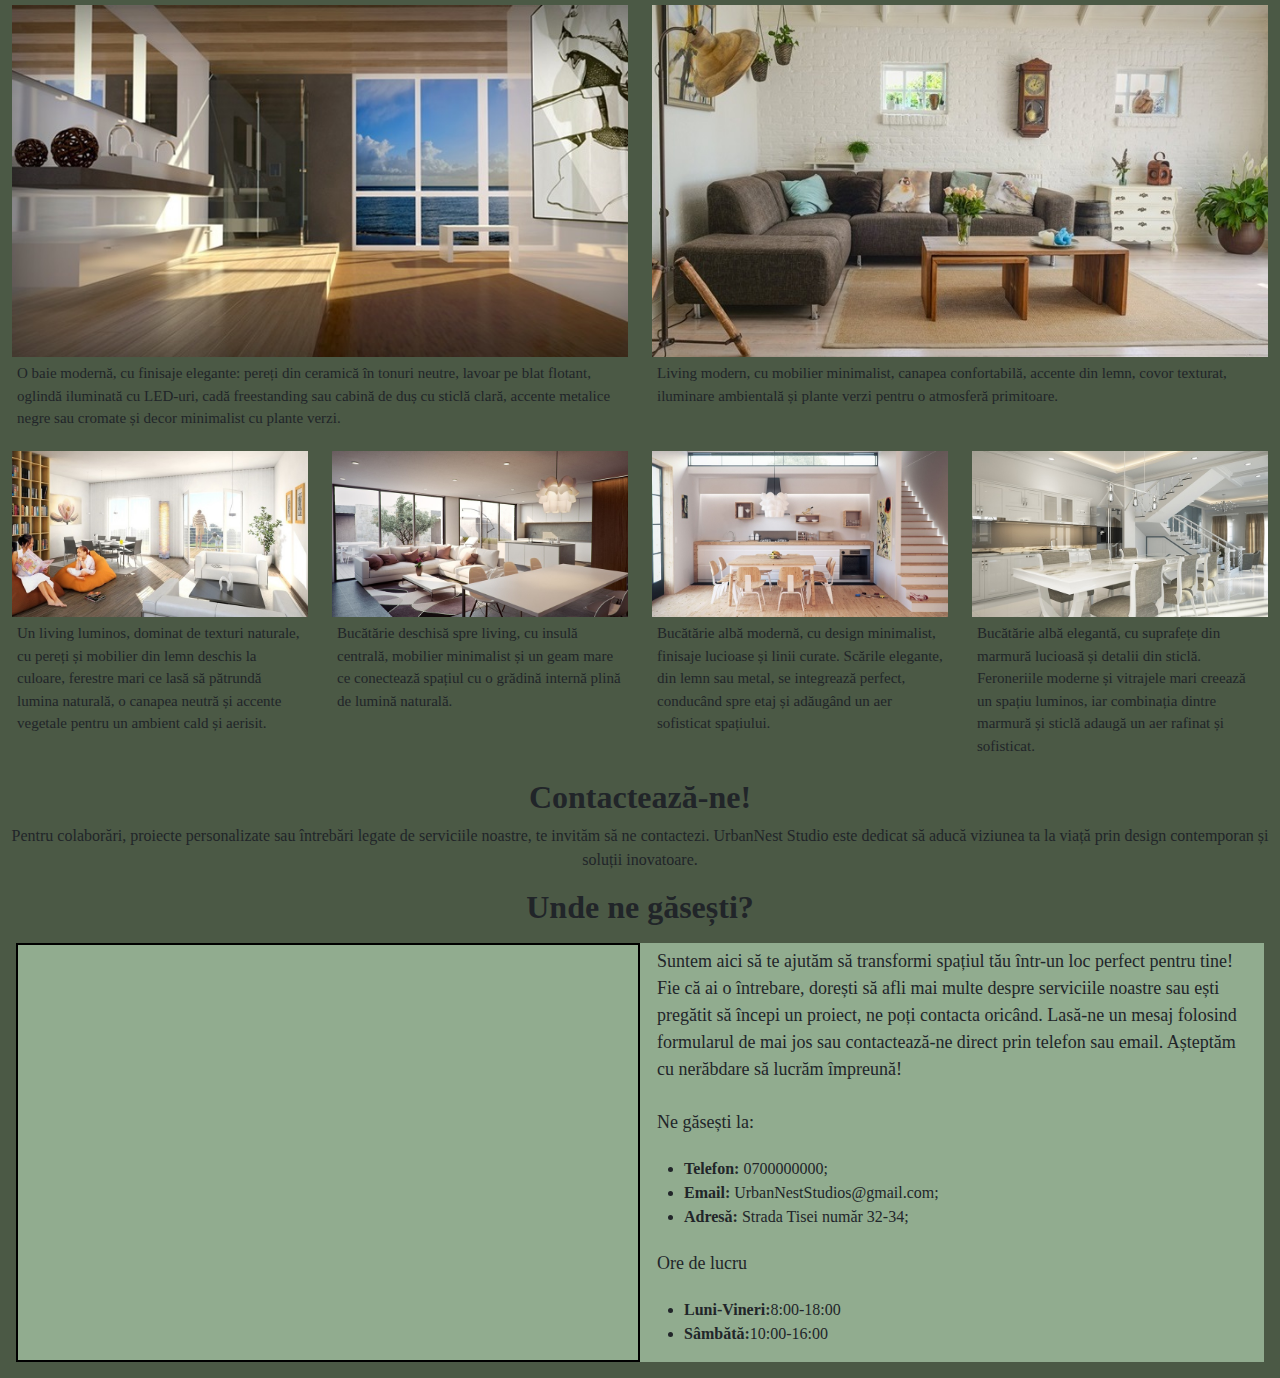
==== commit 28b2d1ee: "Update index.html" ====
--- a/index.html
+++ b/index.html
@@ -407,7 +407,7 @@
                 </ul>
             </div>
             <div class="p-3 cardbg m-sm-2 col-10 col-md-6 col-lg-3">
-                <h3 class="text-center">Pachet All-Inclusive</h3>
+                <h3 class="text-center">Pachet All-Inclusive <span class="mb-1 badge text-bg-danger">Nou!</span></h3>
                 <strong>Include:</strong>
                 <ul>
 
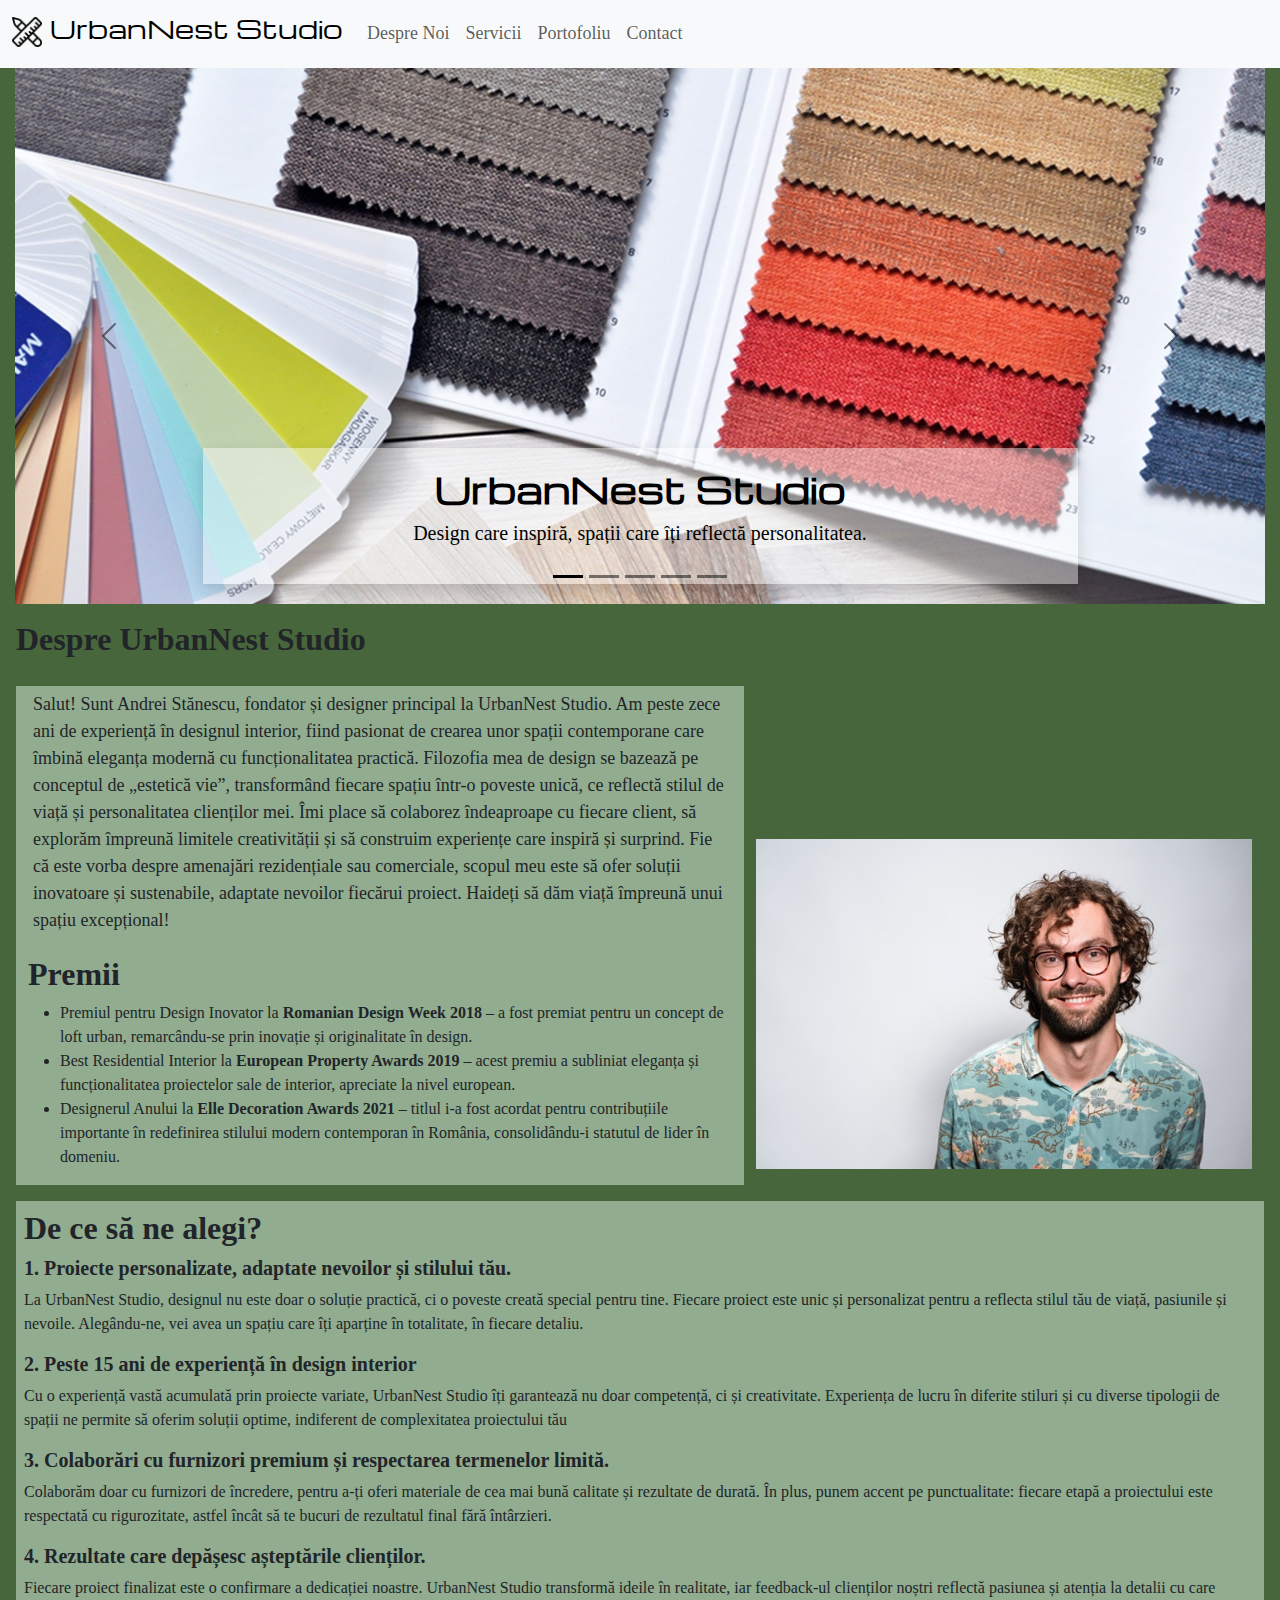
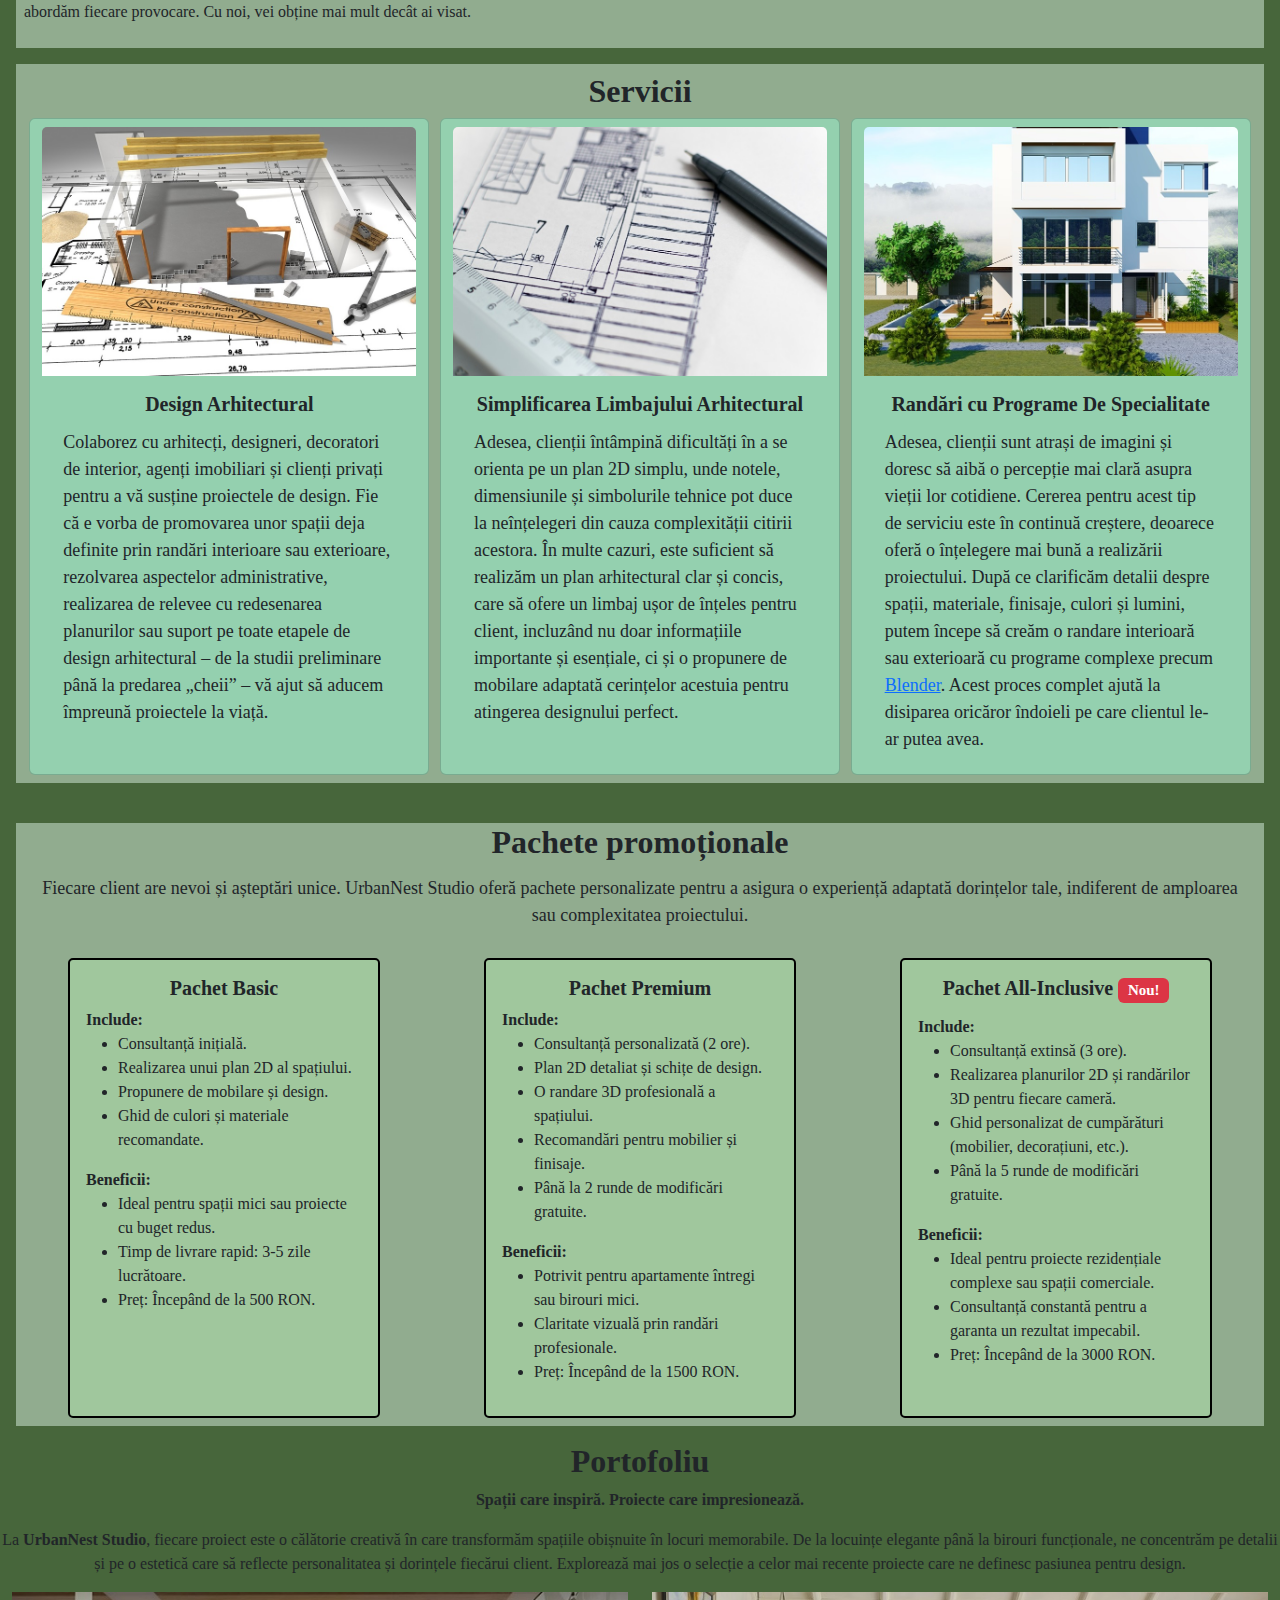
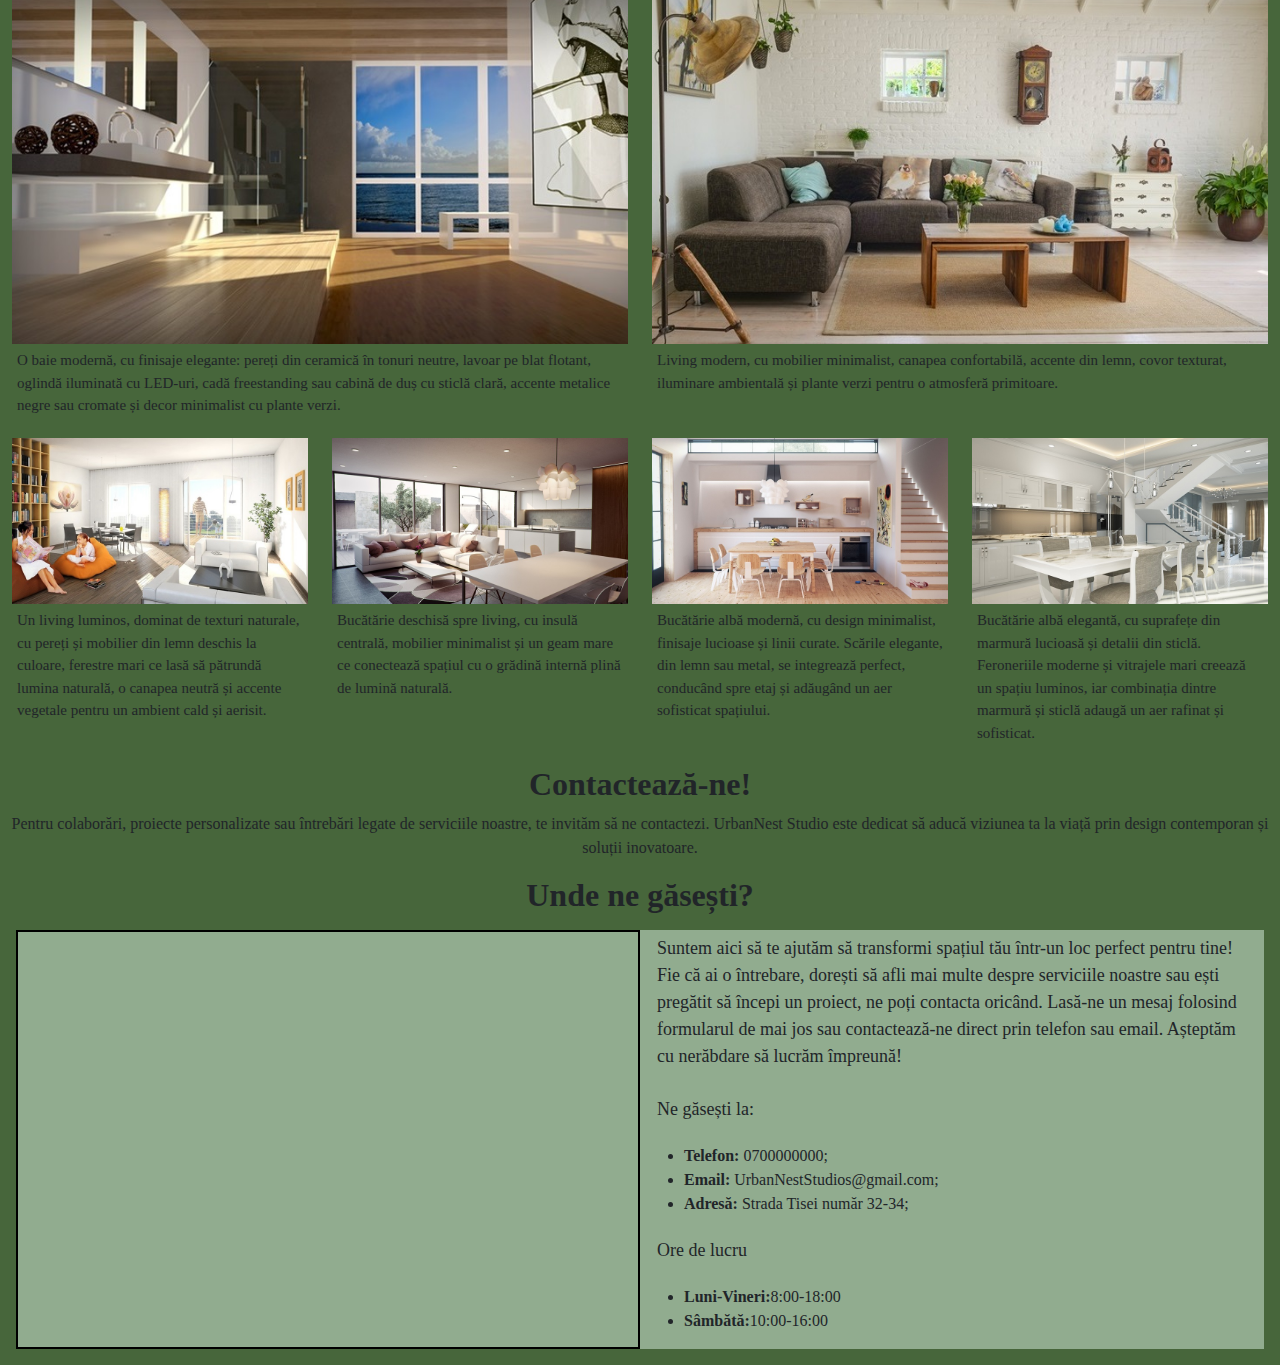
==== commit 92b139f5: "media q" ====
--- a/index.html
+++ b/index.html
@@ -31,7 +31,7 @@
         }
 
         body {
-            background-color: #4B5945;
+            background-color: #47663B;
             font-family: "Tinos", serif;
             font-weight: 400;
             font-style: normal;
@@ -109,6 +109,25 @@
         .mapborder {
             border: 2px solid black;
         }
+
+        @media (max-width: 700px) /*TELEFON*/{ 
+            h1 {
+                font-size: 15px !important;
+            }
+            .margincar{
+                margin: 0 5px 0px 5px;
+            }
+        }
+        @media (min-width: 992px) /*desktop*/{ 
+            .margincar{
+                margin: 0 20px 0 20px;
+            }
+         }
+         @media (min-width: 768px) /*TABLETA*/ { 
+            .margincar{
+                margin: 0 15px 0 15px;
+            }
+         }
     </style>
 
 </head>
@@ -117,7 +136,7 @@
     <header class="navbar navbar-expand-lg sticky-top bg-body-tertiary">
         <nav class="container-fluid">
             <h1 class="navbar-brand"><a class="nav-link" href="#carusel"><img src="imagini/logo.png"
-                        alt="logo-ul firmei UrbanNest Studio" width="35" height="30"
+                        alt="logo-ul firmei UrbanNest Studio" width="30"
                         class="d-inline-block align-text-start me-2">UrbanNest Studio</a></h1>
             <button class="navbar-toggler" type="button" data-bs-toggle="collapse" data-bs-target="#navbarNav"
                 aria-controls="navbarNav" aria-expanded="false" aria-label="Toggle navigation">
@@ -144,74 +163,76 @@
     </header>
 
     <!--Carusel-->
-    <div id="carusel" class="carousel carousel-dark slide carousel-fade">
-        <div class="carousel-indicators">
-            <button type="button" data-bs-target="#carusel" data-bs-slide-to="0" class="active" aria-current="true"
-                aria-label="Slide 1"></button>
-            <button type="button" data-bs-target="#carusel" data-bs-slide-to="1" aria-label="Slide 2"></button>
-            <button type="button" data-bs-target="#carusel" data-bs-slide-to="2" aria-label="Slide 3"></button>
-            <button type="button" data-bs-target="#carusel" data-bs-slide-to="3" aria-label="Slide 4"></button>
-            <button type="button" data-bs-target="#carusel" data-bs-slide-to="4" aria-label="Slide 5"></button>
-        </div>
-        <div class="carousel-inner ">
-            <div class="carousel-item active">
-                <div class=" ratio ratio-21x9">
-                    <img src="imagini/Carusel1.jpg.jpeg" class="d-block w-100"
-                        alt="paletă de culori si diferite tipuri de material">
-                </div>
-                <div class="carousel-caption shadow d-none d-md-block">
-                    <h2>UrbanNest Studio</h2>
-                    <p>Design care inspiră, spații care îți reflectă personalitatea.</p>
-                </div>
-            </div>
-            <div class="carousel-item">
-                <div class=" ratio ratio-21x9">
-                    <img src="imagini/Carusel2.jpg" class="d-block w-100" alt="livingoroom spațios și frumos luminat">
-                </div>
-                <div class="carousel-caption d-none d-md-block">
-                    <h2>UrbanNest Studio</h2>
-                    <p>Transformăm fiecare colț al casei tale într-o poveste unică.</p>
-                </div>
-            </div>
-            <div class="carousel-item">
-                <div class=" ratio ratio-21x9">
-                    <img src="imagini/Carusel3.jpg" class="d-block w-100" alt="schema pe hârtie a unei case">
-                </div>
-                <div class="carousel-caption d-none d-md-block">
-                    <h2>UrbanNest Studio</h2>
-                    <p>Estetica întâlnește funcționalitatea în proiectele noastre.</p>
-                </div>
-            </div>
-            <div class="carousel-item">
-                <div class=" ratio ratio-21x9">
-                    <img src="imagini/Carusel4.jpg" class="d-block w-100" alt="o bibliotecă cu cărți colorate">
-                </div>
-                <div class="carousel-caption d-none d-md-block">
-                    <h2>UrbanNest Studio</h2>
-                    <p>Acasă e mai mult decât un loc – e o stare de bine.</p>
-                </div>
-            </div>
-            <div class="carousel-item">
-                <div class=" ratio ratio-21x9">
-                    <img src="imagini/Carusel5.jpg" class="d-block w-100"
-                        alt="o masă la care se discută planul unei case">
-                </div>
-                <div class="carousel-caption d-none d-md-block">
-                    <h2>UrbanNest Studio</h2>
-                    <p>Detalii fine, rezultate impresionante.</p>
-                </div>
-            </div>
-        </div>
-        <button class="carousel-control-prev" type="button" data-bs-target="#carusel" data-bs-slide="prev">
-            <span class="carousel-control-prev-icon" aria-hidden="true"></span>
-            <span class="visually-hidden">Previous</span>
-        </button>
-        <button class="carousel-control-next" type="button" data-bs-target="#carusel" data-bs-slide="next">
-            <span class="carousel-control-next-icon" aria-hidden="true"></span>
-            <span class="visually-hidden">Next</span>
-        </button>
-    </div>
-</div>
+    <div class=" margincar">
+        <div id="carusel" class="carousel carousel-dark slide carousel-fade">
+            <div class="carousel-indicators">
+                <button type="button" data-bs-target="#carusel" data-bs-slide-to="0" class="active" aria-current="true"
+                    aria-label="Slide 1"></button>
+                <button type="button" data-bs-target="#carusel" data-bs-slide-to="1" aria-label="Slide 2"></button>
+                <button type="button" data-bs-target="#carusel" data-bs-slide-to="2" aria-label="Slide 3"></button>
+                <button type="button" data-bs-target="#carusel" data-bs-slide-to="3" aria-label="Slide 4"></button>
+                <button type="button" data-bs-target="#carusel" data-bs-slide-to="4" aria-label="Slide 5"></button>
+            </div>
+            <div class="carousel-inner ">
+                <div class="carousel-item active">
+                    <div class=" ratio ratio-21x9">
+                        <img src="imagini/Carusel1.jpg.jpeg" class="d-block w-100"
+                            alt="paletă de culori si diferite tipuri de material">
+                    </div>
+                    <div class="carousel-caption shadow d-none d-md-block">
+                        <h2>UrbanNest Studio</h2>
+                        <p>Design care inspiră, spații care îți reflectă personalitatea.</p>
+                    </div>
+                </div>
+                <div class="carousel-item">
+                    <div class=" ratio ratio-21x9">
+                        <img src="imagini/Carusel2.jpg" class="d-block w-100"
+                            alt="livingoroom spațios și frumos luminat">
+                    </div>
+                    <div class="carousel-caption d-none d-md-block">
+                        <h2>UrbanNest Studio</h2>
+                        <p>Transformăm fiecare colț al casei tale într-o poveste unică.</p>
+                    </div>
+                </div>
+                <div class="carousel-item">
+                    <div class=" ratio ratio-21x9">
+                        <img src="imagini/Carusel3.jpg" class="d-block w-100" alt="schema pe hârtie a unei case">
+                    </div>
+                    <div class="carousel-caption d-none d-md-block">
+                        <h2>UrbanNest Studio</h2>
+                        <p>Estetica întâlnește funcționalitatea în proiectele noastre.</p>
+                    </div>
+                </div>
+                <div class="carousel-item">
+                    <div class=" ratio ratio-21x9">
+                        <img src="imagini/Carusel4.jpg" class="d-block w-100" alt="o bibliotecă cu cărți colorate">
+                    </div>
+                    <div class="carousel-caption d-none d-md-block">
+                        <h2>UrbanNest Studio</h2>
+                        <p>Acasă e mai mult decât un loc – e o stare de bine.</p>
+                    </div>
+                </div>
+                <div class="carousel-item">
+                    <div class=" ratio ratio-21x9">
+                        <img src="imagini/Carusel5.jpg" class="d-block w-100"
+                            alt="o masă la care se discută planul unei case">
+                    </div>
+                    <div class="carousel-caption d-none d-md-block">
+                        <h2>UrbanNest Studio</h2>
+                        <p>Detalii fine, rezultate impresionante.</p>
+                    </div>
+                </div>
+            </div>
+            <button class="carousel-control-prev" type="button" data-bs-target="#carusel" data-bs-slide="prev">
+                <span class="carousel-control-prev-icon" aria-hidden="true"></span>
+                <span class="visually-hidden">Previous</span>
+            </button>
+            <button class="carousel-control-next" type="button" data-bs-target="#carusel" data-bs-slide="next">
+                <span class="carousel-control-next-icon" aria-hidden="true"></span>
+                <span class="visually-hidden">Next</span>
+            </button>
+        </div>
+    </div>
     <!--Carusel-->
     <div class="container-fluid text-center">
         <div class="row">
@@ -357,75 +378,76 @@
         </div>
     </div>
     <div class="g-2 p-2 m-2">
-    <div class=" mt-3 container-fluid text-align-center textbg"> <!--OVERFLOW?-->
-
-        <div class="row justify-content-around ">
-
-            <div class="col-12">
-                <h2 class="text-center">Pachete promoționale</h2>
-                <p class="text-center">Fiecare client are nevoi și așteptări unice. UrbanNest Studio oferă pachete
-                    personalizate pentru a
-                    asigura o
-                    experiență adaptată dorințelor tale, indiferent de amploarea sau complexitatea proiectului.</p>
-            </div>
-            <div class="p-3 cardbg m-sm-2 col-10 col-md-6 col-lg-3">
-                <h3 class="text-center">Pachet Basic</h3>
-                <strong>Include:</strong>
-                <ul>
-
-                    <li>Consultanță inițială.</li>
-                    <li>Realizarea unui plan 2D al spațiului.</li>
-                    <li>Propunere de mobilare și design.</li>
-                    <li>Ghid de culori și materiale recomandate.</li>
-                </ul>
-                <strong>Beneficii:</strong>
-                <ul>
-
-                    <li>
-                        Ideal pentru spații mici sau proiecte cu buget redus.</li>
-                    <li>Timp de livrare rapid: 3-5 zile lucrătoare.</li>
-                    <li>Preț: Începând de la 500 RON.</li>
-                </ul>
-            </div>
-            <div class="p-3 cardbg m-sm-2 col-10 col-md-6 col-lg-3">
-                <h3 class="text-center">Pachet Premium</h3>
-
-                <strong>Include:</strong>
-                <ul>
-                    <li>Consultanță personalizată (2 ore).</li>
-                    <li>Plan 2D detaliat și schițe de design.</li>
-                    <li>O randare 3D profesională a spațiului.</li>
-                    <li>Recomandări pentru mobilier și finisaje.</li>
-                    <li>Până la 2 runde de modificări gratuite.</li>
-                </ul>
-
-                <strong>Beneficii:</strong>
-                <ul>
-                    <li>Potrivit pentru apartamente întregi sau birouri mici.</li>
-                    <li>Claritate vizuală prin randări profesionale.</li>
-                    <li>Preț: Începând de la 1500 RON.</li>
-                </ul>
-            </div>
-            <div class="p-3 cardbg m-sm-2 col-10 col-md-6 col-lg-3">
-                <h3 class="text-center">Pachet All-Inclusive <span class="mb-1 badge text-bg-danger">Nou!</span></h3>
-                <strong>Include:</strong>
-                <ul>
-
-                    <li>
-                        Consultanță extinsă (3 ore).</li>
-                    <li>Realizarea planurilor 2D și randărilor 3D pentru fiecare cameră.</li>
-                    <li>Ghid personalizat de cumpărături (mobilier, decorațiuni, etc.).</li>
-                    <li>Până la 5 runde de modificări gratuite.</li>
-                </ul>
-                <strong>Beneficii:</strong>
-                <ul>
-                    <li>Ideal pentru proiecte rezidențiale complexe sau spații comerciale.</li>
-                    <li>Consultanță constantă pentru a garanta un rezultat impecabil.</li>
-                    <li>Preț: Începând de la 3000 RON.</li>
-                </ul>
-            </div>
-        </div>
-</div>
+        <div class=" mt-3 container-fluid text-align-center textbg"> <!--OVERFLOW?-->
+
+            <div class="row justify-content-around ">
+
+                <div class="col-12">
+                    <h2 class="text-center">Pachete promoționale</h2>
+                    <p class="text-center">Fiecare client are nevoi și așteptări unice. UrbanNest Studio oferă pachete
+                        personalizate pentru a
+                        asigura o
+                        experiență adaptată dorințelor tale, indiferent de amploarea sau complexitatea proiectului.</p>
+                </div>
+                <div class="p-3 cardbg m-sm-2 col-10 col-md-6 col-lg-3">
+                    <h3 class="text-center">Pachet Basic</h3>
+                    <strong>Include:</strong>
+                    <ul>
+
+                        <li>Consultanță inițială.</li>
+                        <li>Realizarea unui plan 2D al spațiului.</li>
+                        <li>Propunere de mobilare și design.</li>
+                        <li>Ghid de culori și materiale recomandate.</li>
+                    </ul>
+                    <strong>Beneficii:</strong>
+                    <ul>
+
+                        <li>
+                            Ideal pentru spații mici sau proiecte cu buget redus.</li>
+                        <li>Timp de livrare rapid: 3-5 zile lucrătoare.</li>
+                        <li>Preț: Începând de la 500 RON.</li>
+                    </ul>
+                </div>
+                <div class="p-3 cardbg m-sm-2 col-10 col-md-6 col-lg-3">
+                    <h3 class="text-center">Pachet Premium</h3>
+
+                    <strong>Include:</strong>
+                    <ul>
+                        <li>Consultanță personalizată (2 ore).</li>
+                        <li>Plan 2D detaliat și schițe de design.</li>
+                        <li>O randare 3D profesională a spațiului.</li>
+                        <li>Recomandări pentru mobilier și finisaje.</li>
+                        <li>Până la 2 runde de modificări gratuite.</li>
+                    </ul>
+
+                    <strong>Beneficii:</strong>
+                    <ul>
+                        <li>Potrivit pentru apartamente întregi sau birouri mici.</li>
+                        <li>Claritate vizuală prin randări profesionale.</li>
+                        <li>Preț: Începând de la 1500 RON.</li>
+                    </ul>
+                </div>
+                <div class="p-3 cardbg m-sm-2 col-10 col-md-6 col-lg-3">
+                    <h3 class="text-center">Pachet All-Inclusive <span class="mb-1 badge text-bg-danger">Nou!</span>
+                    </h3>
+                    <strong>Include:</strong>
+                    <ul>
+
+                        <li>
+                            Consultanță extinsă (3 ore).</li>
+                        <li>Realizarea planurilor 2D și randărilor 3D pentru fiecare cameră.</li>
+                        <li>Ghid personalizat de cumpărături (mobilier, decorațiuni, etc.).</li>
+                        <li>Până la 5 runde de modificări gratuite.</li>
+                    </ul>
+                    <strong>Beneficii:</strong>
+                    <ul>
+                        <li>Ideal pentru proiecte rezidențiale complexe sau spații comerciale.</li>
+                        <li>Consultanță constantă pentru a garanta un rezultat impecabil.</li>
+                        <li>Preț: Începând de la 3000 RON.</li>
+                    </ul>
+                </div>
+            </div>
+        </div>
     </div>
     <h2 id="portofoliu" class="text-center">Portofoliu</h2>
     <p class="text-center"><strong>Spații care inspiră. Proiecte care impresionează.</strong></p>
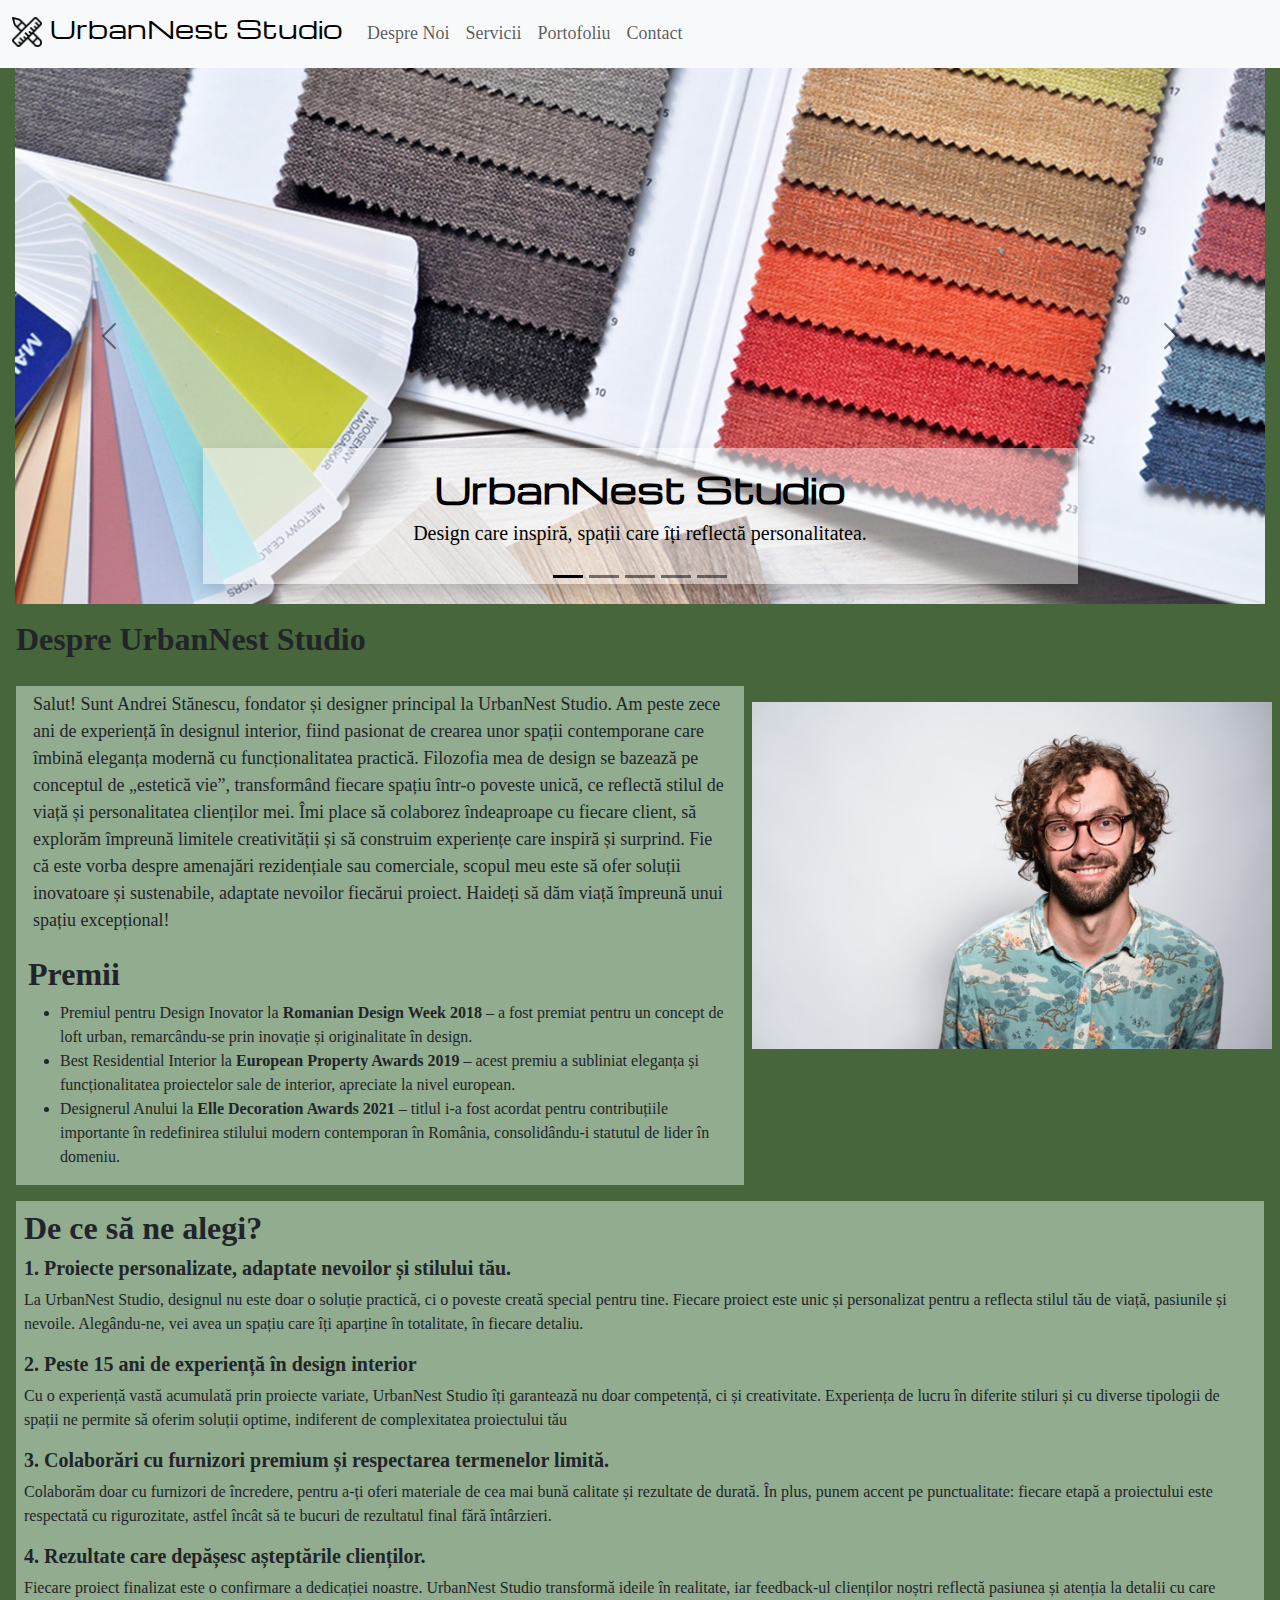
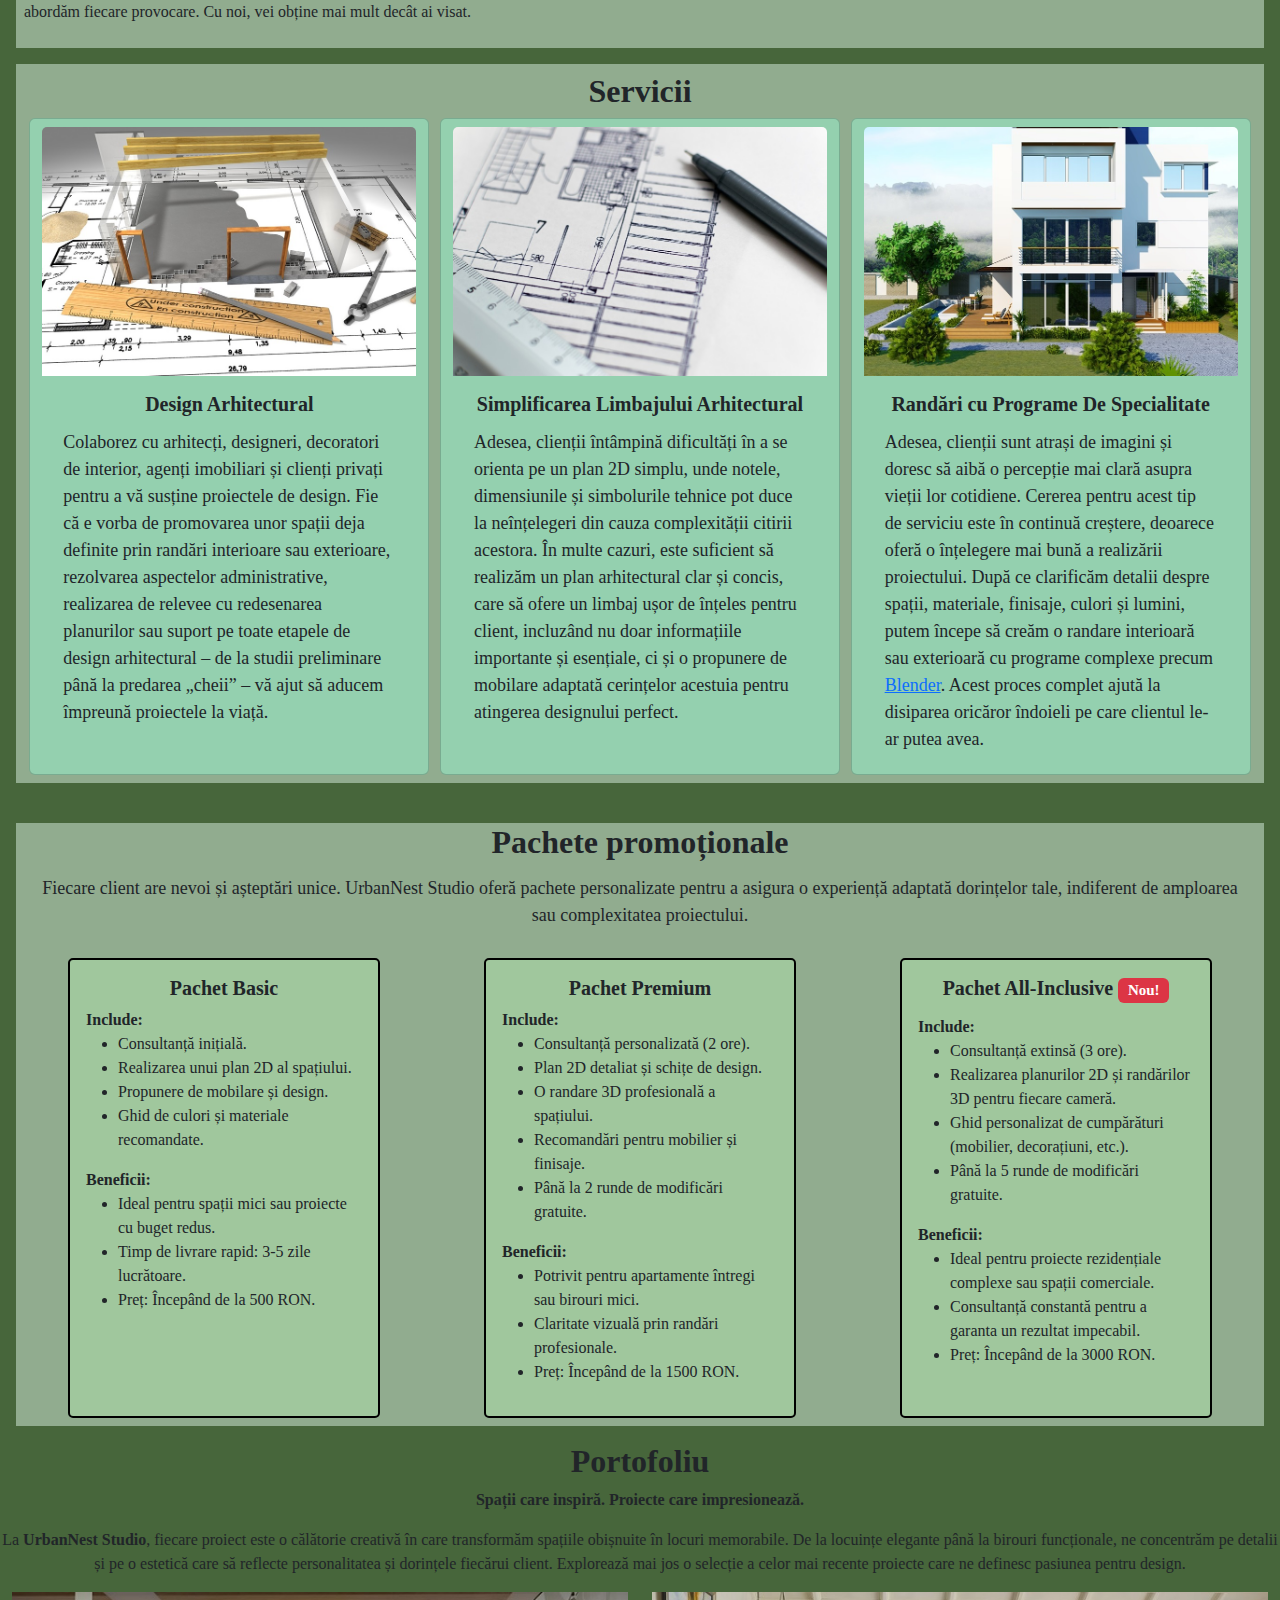
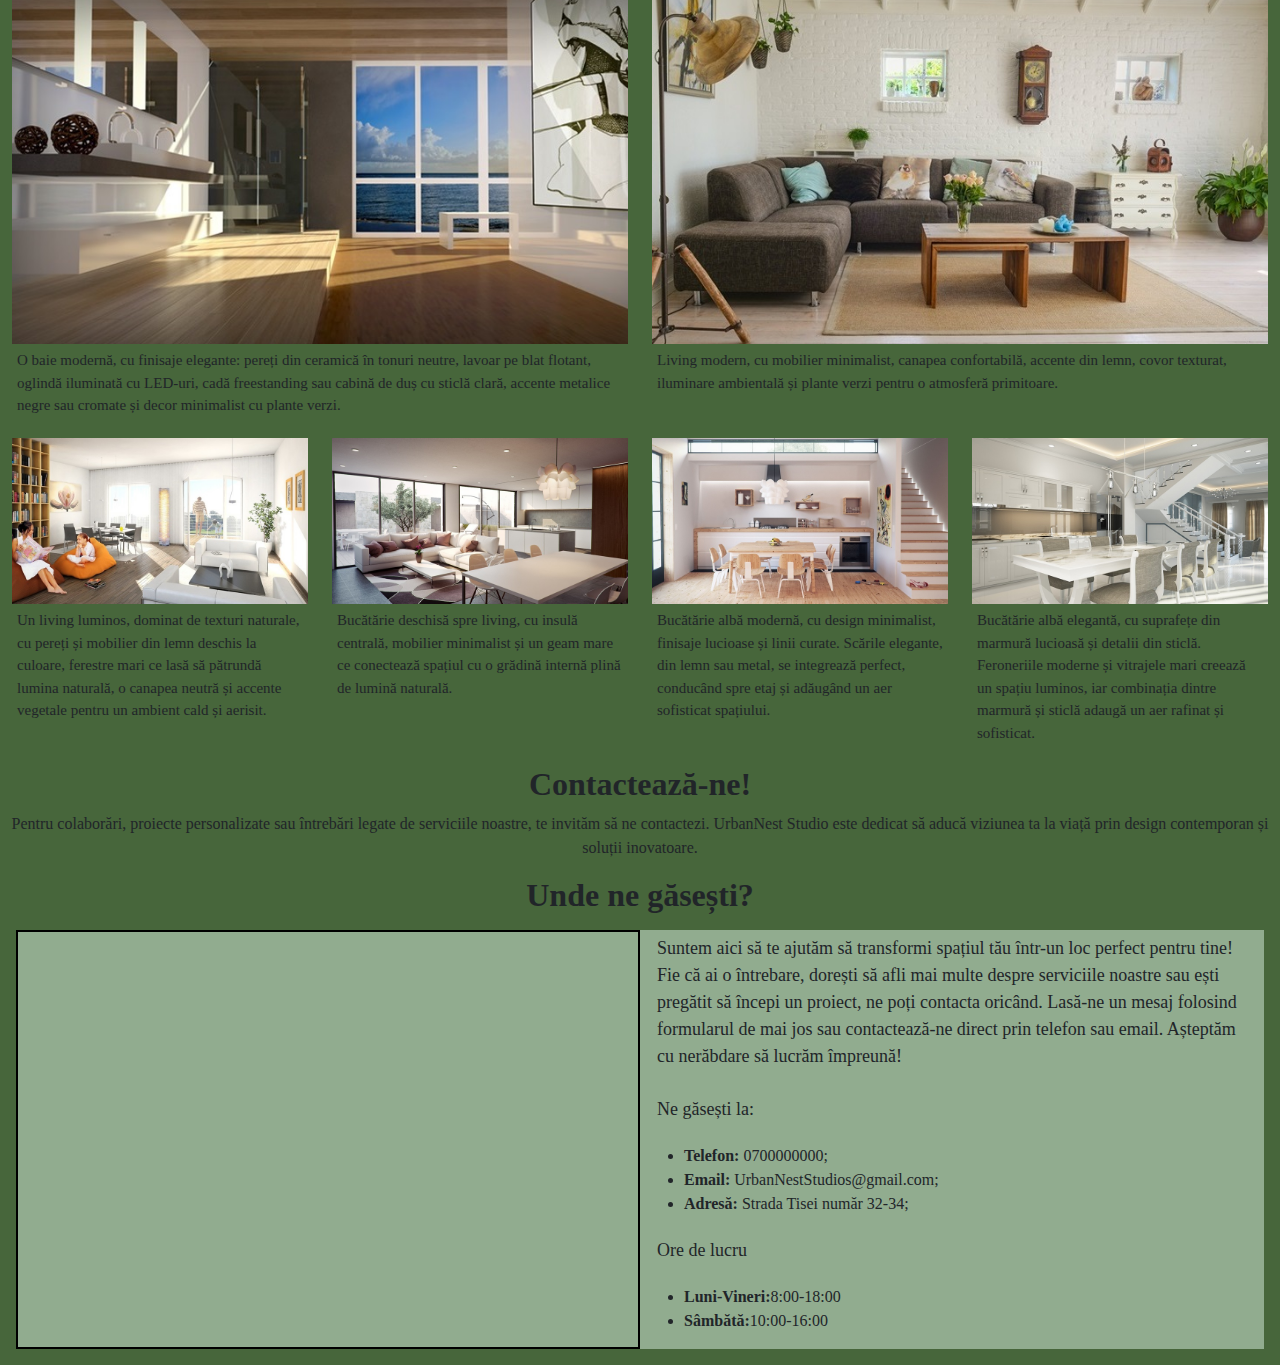
==== commit 8ddbccf4: "update" ====
--- a/index.html
+++ b/index.html
@@ -117,6 +117,17 @@
             .margincar{
                 margin: 0 5px 0px 5px;
             }
+            .marginimg{
+                margin-top: 10px;
+            }
+            .carouselmic h2{
+                
+                   font-size: 15px;
+                
+            }
+            .carouselmic p{
+                font-size: 10px;
+            }
         }
         @media (min-width: 992px) /*desktop*/{ 
             .margincar{
@@ -126,6 +137,9 @@
          @media (min-width: 768px) /*TABLETA*/ { 
             .margincar{
                 margin: 0 15px 0 15px;
+            }
+            .p0{
+                padding: 0 !important;
             }
          }
     </style>
@@ -179,7 +193,7 @@
                         <img src="imagini/Carusel1.jpg.jpeg" class="d-block w-100"
                             alt="paletă de culori si diferite tipuri de material">
                     </div>
-                    <div class="carousel-caption shadow d-none d-md-block">
+                    <div class="carousel-caption shadow carouselmic d-md-block">
                         <h2>UrbanNest Studio</h2>
                         <p>Design care inspiră, spații care îți reflectă personalitatea.</p>
                     </div>
@@ -189,7 +203,7 @@
                         <img src="imagini/Carusel2.jpg" class="d-block w-100"
                             alt="livingoroom spațios și frumos luminat">
                     </div>
-                    <div class="carousel-caption d-none d-md-block">
+                    <div class="carousel-caption carouselmic d-md-block">
                         <h2>UrbanNest Studio</h2>
                         <p>Transformăm fiecare colț al casei tale într-o poveste unică.</p>
                     </div>
@@ -198,7 +212,7 @@
                     <div class=" ratio ratio-21x9">
                         <img src="imagini/Carusel3.jpg" class="d-block w-100" alt="schema pe hârtie a unei case">
                     </div>
-                    <div class="carousel-caption d-none d-md-block">
+                    <div class="carousel-caption carouselmic d-md-block">
                         <h2>UrbanNest Studio</h2>
                         <p>Estetica întâlnește funcționalitatea în proiectele noastre.</p>
                     </div>
@@ -207,7 +221,7 @@
                     <div class=" ratio ratio-21x9">
                         <img src="imagini/Carusel4.jpg" class="d-block w-100" alt="o bibliotecă cu cărți colorate">
                     </div>
-                    <div class="carousel-caption d-none d-md-block">
+                    <div class="carousel-caption carouselmic d-md-block">
                         <h2>UrbanNest Studio</h2>
                         <p>Acasă e mai mult decât un loc – e o stare de bine.</p>
                     </div>
@@ -217,7 +231,7 @@
                         <img src="imagini/Carusel5.jpg" class="d-block w-100"
                             alt="o masă la care se discută planul unei case">
                     </div>
-                    <div class="carousel-caption d-none d-md-block">
+                    <div class="carousel-caption carouselmic d-md-block">
                         <h2>UrbanNest Studio</h2>
                         <p>Detalii fine, rezultate impresionante.</p>
                     </div>
@@ -234,12 +248,12 @@
         </div>
     </div>
     <!--Carusel-->
-    <div class="container-fluid text-center">
+    <div class="container-fluid align-it text-center">
         <div class="row">
             <h2 class="text-start p-3">Despre UrbanNest Studio</h2>
         </div>
         <div class="row m-1 justify-content-start">
-            <div class="textbg text-start col-12 col-md-6 col-lg-7">
+            <div class="textbg text-start col-12 col-md-12 col-lg-7">
                 <p>Salut! Sunt Andrei Stănescu, fondator și designer principal la UrbanNest Studio. Am
                     peste zece ani de
                     experiență în designul interior, fiind pasionat de crearea unor spații contemporane care îmbină
@@ -280,8 +294,8 @@
                     </li>
                 </ul>
             </div>
-            <div class="align-content-end col-md-6 col-lg-5">
-                <img class="w-100 pb-3 pt-sm-3 mt-lg-0" src="imagini/m(3).jpg" alt="Portret Andrei Stănescu">
+            <div class="p0 marginimg  col-md-12 col-lg-5">
+                <img class="w-100 ms-lg-2 pt-sm-3 mb-lg-2 " src="imagini/m(3).jpg" alt="Portret Andrei Stănescu">
                 <!--NU MEERGE SA DAU PADD PE ECRAN MIC-->
             </div>
         </div>
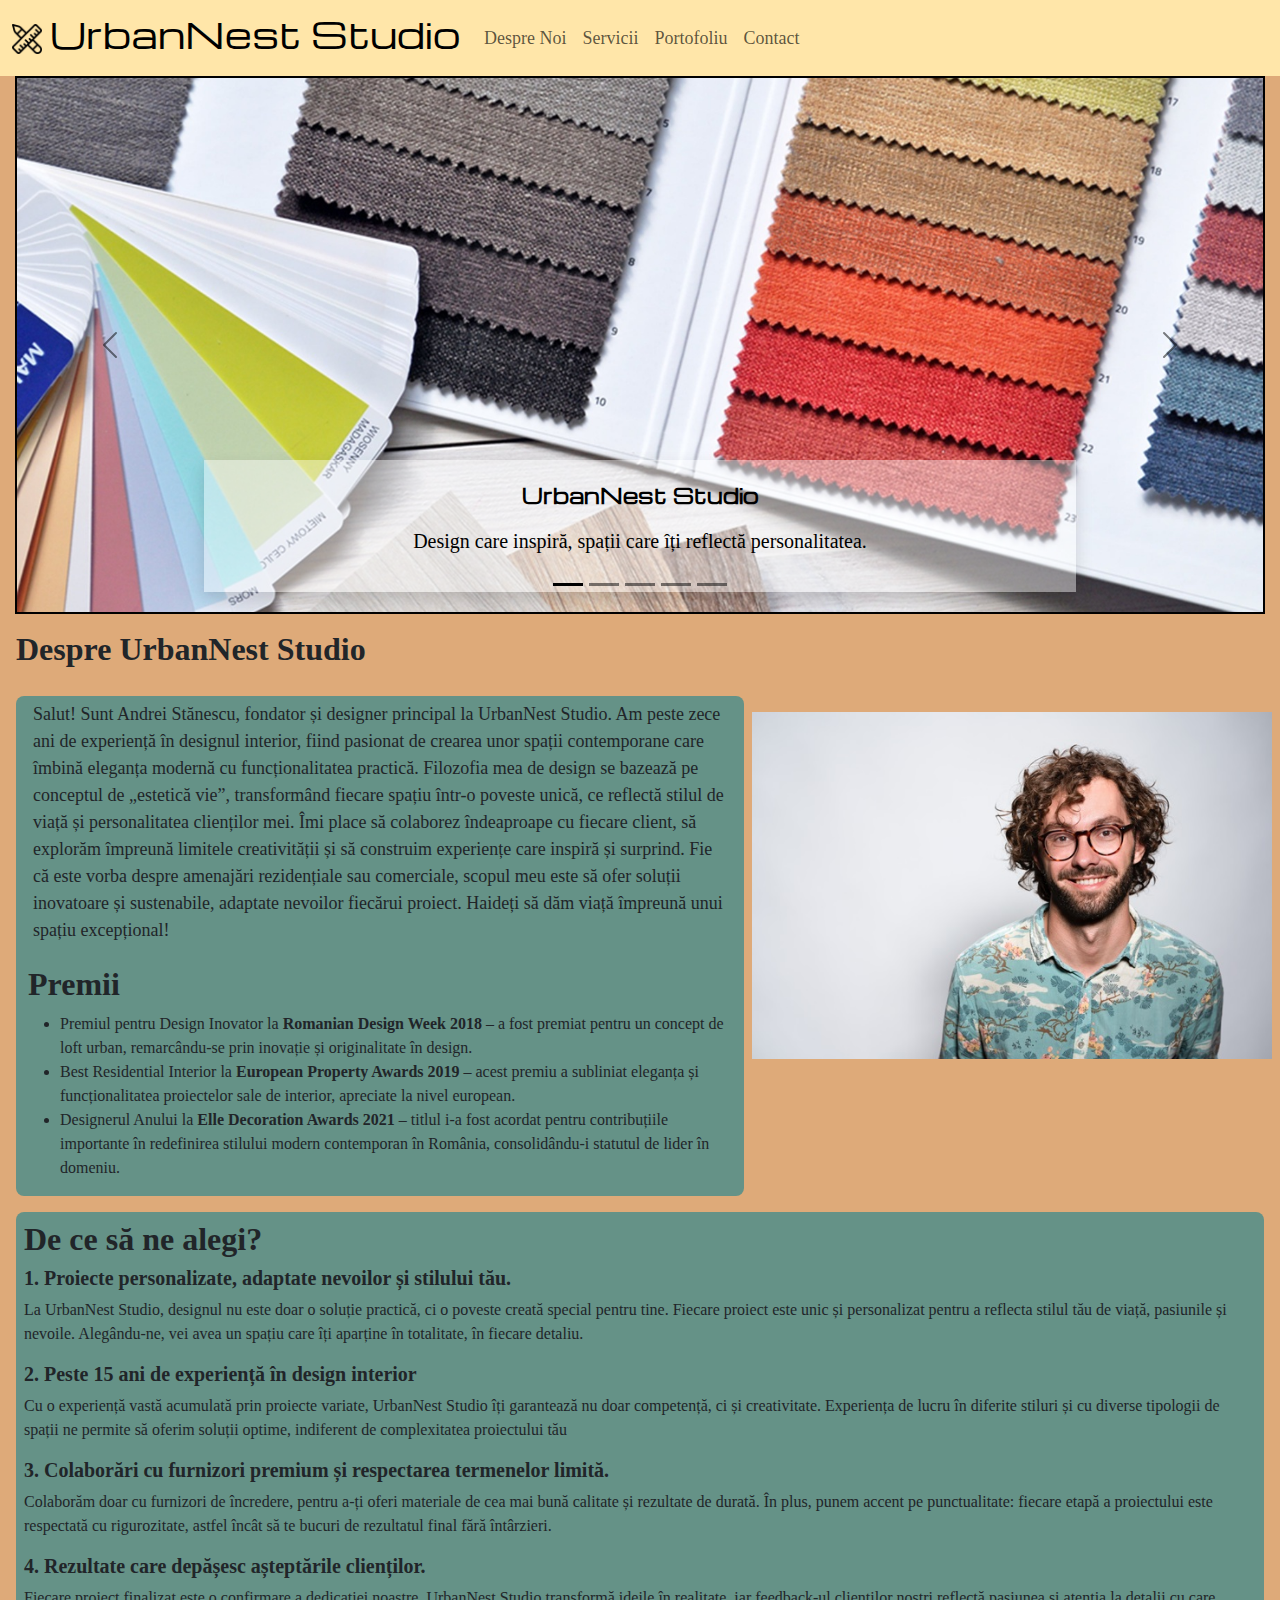
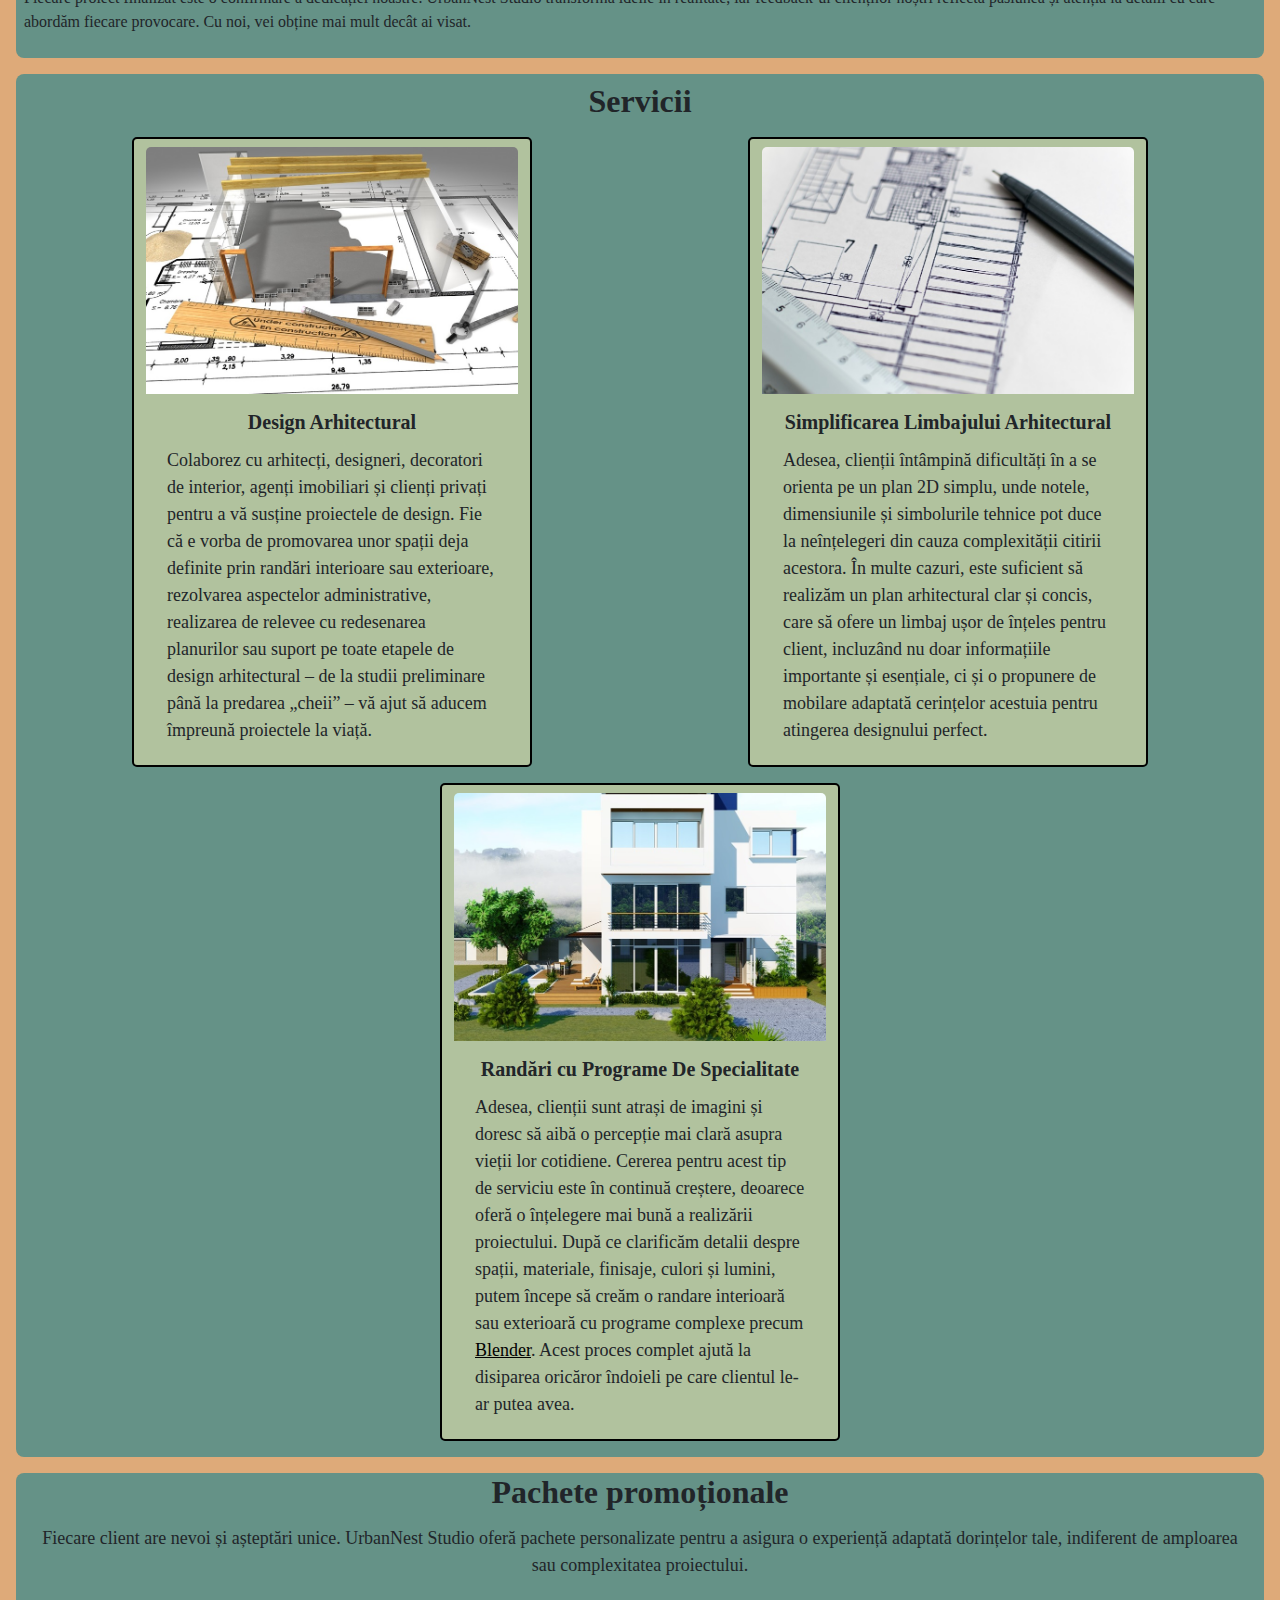
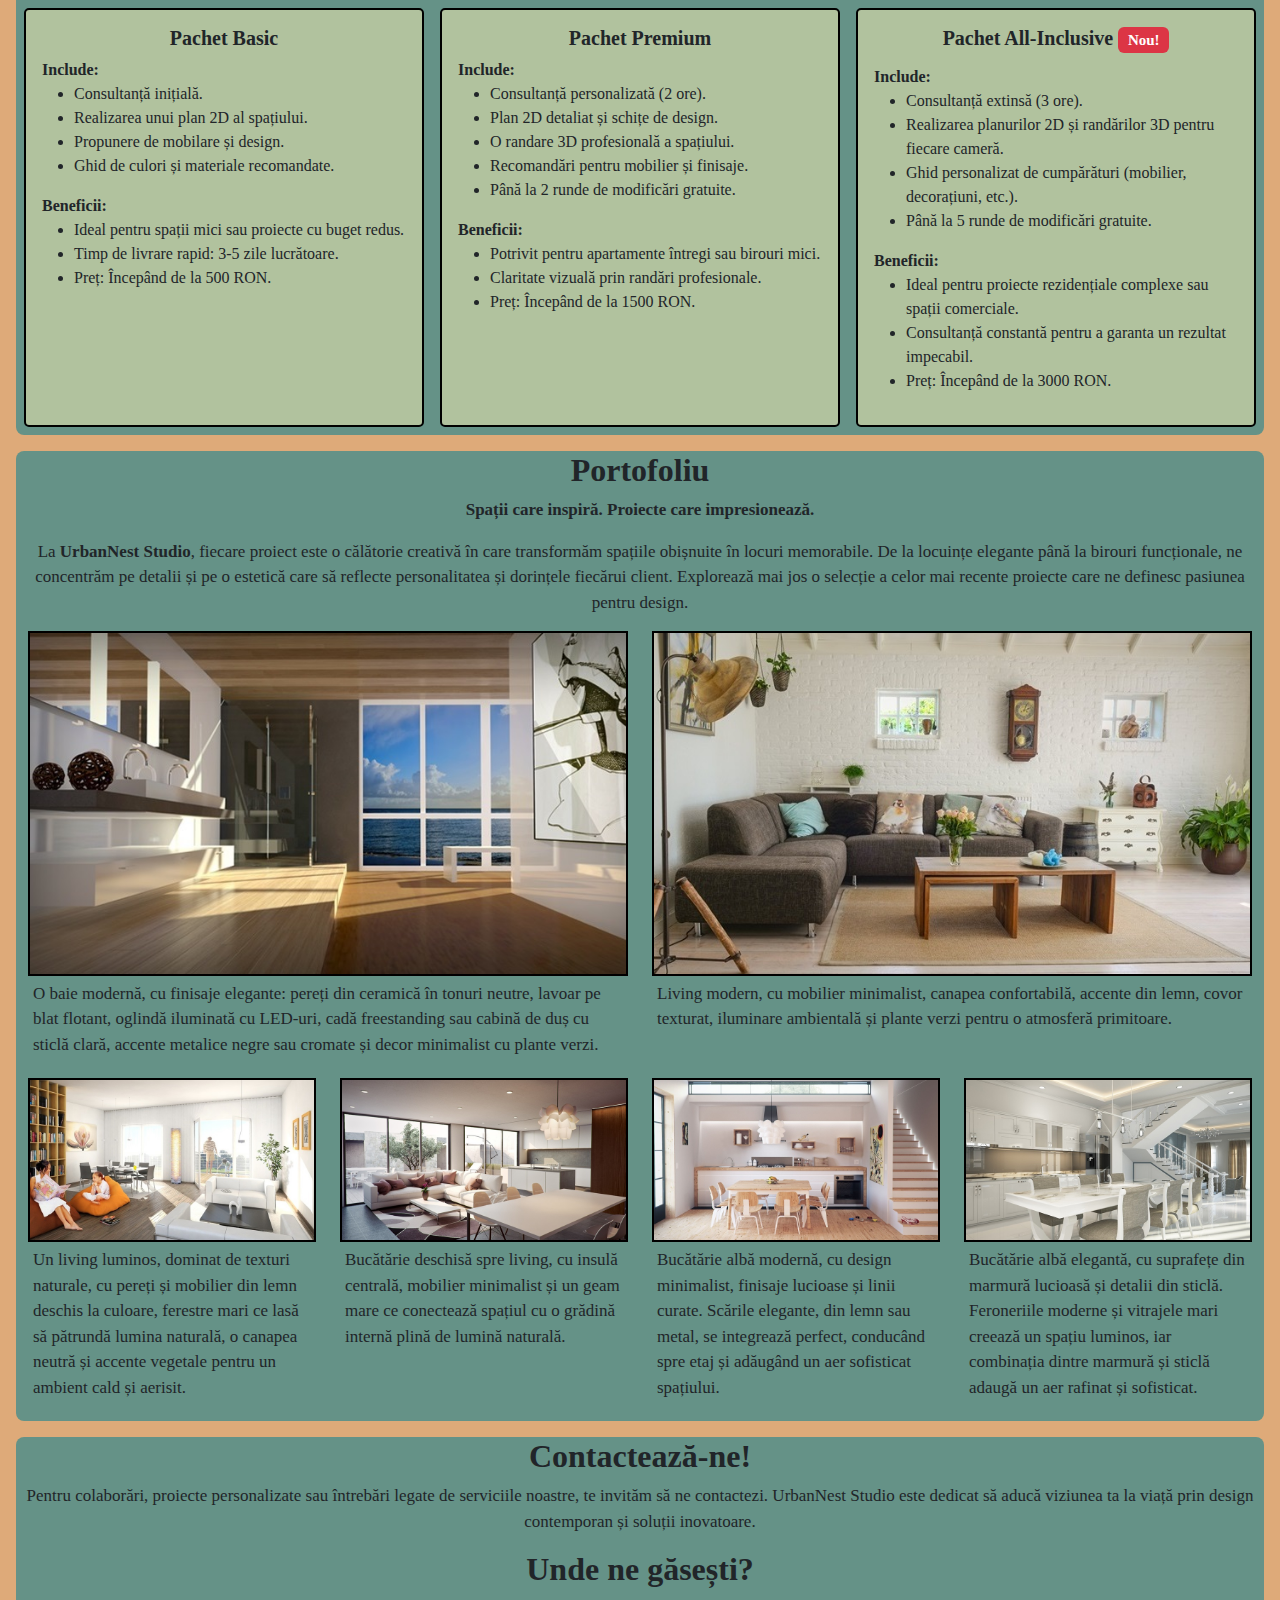
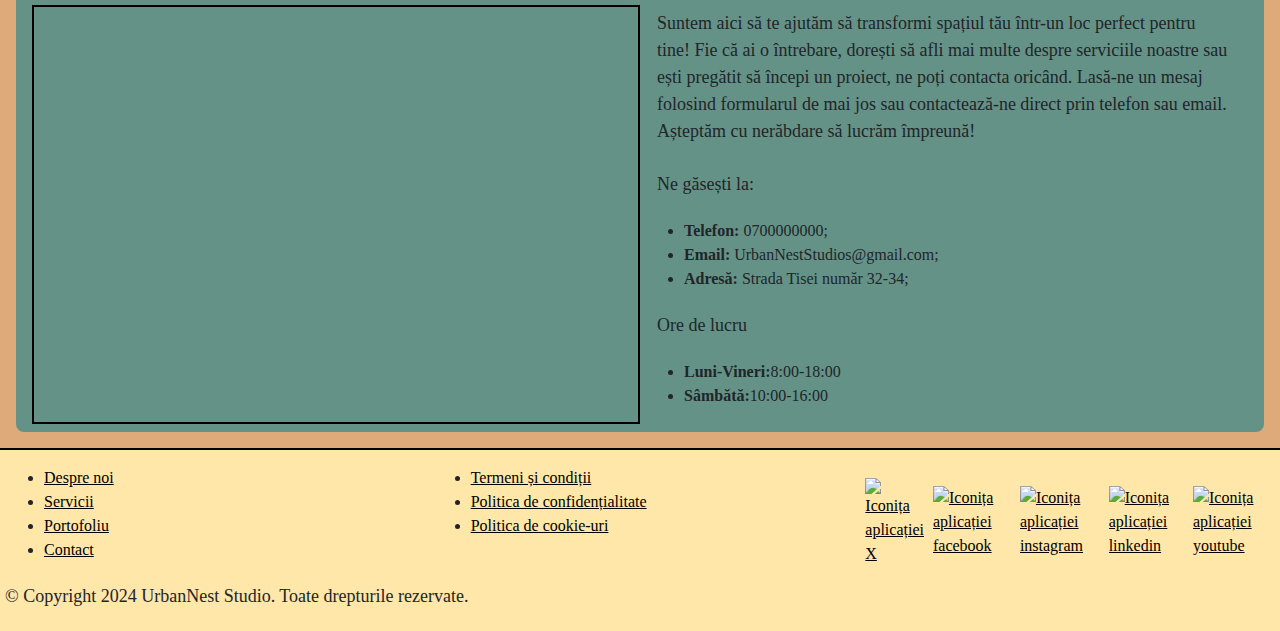
==== commit 663a39ad: "site finisat" ====
--- a/index.html
+++ b/index.html
@@ -27,20 +27,17 @@
             font-family: "Michroma", sans-serif;
             font-weight: 400;
             font-style: normal;
-            font-size: 25px !important;
+            font-size: 35px !important;
         }
 
         body {
-            background-color: #47663B;
+            background-color: #DEAA79;
             font-family: "Tinos", serif;
             font-weight: 400;
             font-style: normal;
             margin: 0;
         }
 
-        navbar {
-            background-color: rgb(72, 152, 112);
-        }
 
         .center {
             align-self: center;
@@ -55,7 +52,7 @@
         }
 
         .textbg {
-            background-color: #91AC8F;
+            background-color: #659287;
         }
 
         h2 {
@@ -72,34 +69,25 @@
             font-weight: bold;
         }
 
-        .cardstyle {
-            width: 25rem;
-            background-color: rgb(148, 208, 175);
-        }
-
         .card-body h3 {
             text-align: center;
             font-weight: bold;
         }
 
         .cardbg {
-            background-color: #a0c79d;
+            background-color: #B1C29E;
             border-radius: 5px;
             border: 2px solid black;
-        }
-
-        .carousel-item h2 {
-            font-size: 35px;
-            font-weight: bolder;
-            font-family: "Michroma", sans-serif;
-        }
+            width: 25rem;
+        }
+
 
         .carousel-item p {
             font-size: 20px;
         }
 
         .smalltext {
-            font-size: 15px !important;
+            font-size: 17px !important;
         }
 
         .nav-item a {
@@ -110,38 +98,108 @@
             border: 2px solid black;
         }
 
-        @media (max-width: 700px) /*TELEFON*/{ 
+        .bg-body-tertiary {
+            --bs-bg-opacity: 1;
+            background-color: #FFE6A9 !important;
+        }
+
+        .footerbg {
+            background-color: #FFE6A9 !important;
+        }
+
+        .borderradius {
+            border-bottom-left-radius: 5px;
+            border-bottom-right-radius: 5px;
+        }
+        .bordrad{
+            border-radius: 8px;
+        }
+        @media (max-width: 700px)
+        /*TELEFON*/
+            {
             h1 {
                 font-size: 15px !important;
             }
-            .margincar{
+
+            .margincar {
                 margin: 0 5px 0px 5px;
             }
-            .marginimg{
+
+            .iconmic {
+                width: 15px;
+            }
+
+            .marginimg {
                 margin-top: 10px;
             }
-            .carouselmic h2{
-                
-                   font-size: 15px;
-                
-            }
-            .carouselmic p{
+
+            .carouselmic h2 {
+
+                font-size: 15px;
+
+            }
+
+            .pcarousel {
+                font-size: 15px !important;
+                font-weight: bolder;
+                font-family: "Michroma", sans-serif !important;
+            }
+
+            .carouselmic p {
                 font-size: 10px;
             }
         }
-        @media (min-width: 992px) /*desktop*/{ 
-            .margincar{
+
+        @media (min-width: 992px)
+        /*desktop*/
+            {
+            .margincar {
                 margin: 0 20px 0 20px;
             }
-         }
-         @media (min-width: 768px) /*TABLETA*/ { 
-            .margincar{
+
+            .pcarousel {
+                font-size: 35px !important;
+                font-weight: bolder;
+                font-family: "Michroma", sans-serif !important;
+            }
+        }
+
+        @media (min-width: 768px)
+        /*TABLETA*/
+            {
+            .margincar {
                 margin: 0 15px 0 15px;
             }
-            .p0{
+
+            .iconmic {
+                width: 20px;
+            }
+
+            .p0 {
                 padding: 0 !important;
             }
-         }
+
+            .pcarousel {
+                font-size: 20px !important;
+                font-weight: bolder;
+                font-family: "Michroma", sans-serif !important;
+            }
+
+            .imagini-next-eachother {
+                display: flex;
+                gap: 1vh;
+                justify-content: center;
+                align-items: center;
+            }
+        }
+
+        a {
+            color: black;
+        }
+
+        .bordertop {
+            border-top: 2px solid black;
+        }
     </style>
 
 </head>
@@ -149,17 +207,17 @@
 <body>
     <header class="navbar navbar-expand-lg sticky-top bg-body-tertiary">
         <nav class="container-fluid">
-            <h1 class="navbar-brand"><a class="nav-link" href="#carusel"><img src="imagini/logo.png"
+            <h1 class="navbar-brand"><a class="nav-link" href="index.html"><img src="imagini/logo.png"
                         alt="logo-ul firmei UrbanNest Studio" width="30"
                         class="d-inline-block align-text-start me-2">UrbanNest Studio</a></h1>
             <button class="navbar-toggler" type="button" data-bs-toggle="collapse" data-bs-target="#navbarNav"
                 aria-controls="navbarNav" aria-expanded="false" aria-label="Toggle navigation">
                 <span class="navbar-toggler-icon"></span>
             </button>
-            <div class="collapse navbar-collapse" id="navbarNav"> <!--cum pun textul la dr?-->
+            <div class="collapse navbar-collapse" id="navbarNav">
                 <ul class="navbar-nav justify-content-end">
                     <li class="nav-item">
-                        <a class="nav-link " href="#carusel">Despre Noi</a>
+                        <a class="nav-link " href="#desprenoi">Despre Noi</a>
                     </li>
                     <li class="nav-item">
                         <a class="nav-link" href="#servicii">Servicii</a>
@@ -177,7 +235,7 @@
     </header>
 
     <!--Carusel-->
-    <div class=" margincar">
+    <div class=" margincar mapborder">
         <div id="carusel" class="carousel carousel-dark slide carousel-fade">
             <div class="carousel-indicators">
                 <button type="button" data-bs-target="#carusel" data-bs-slide-to="0" class="active" aria-current="true"
@@ -190,11 +248,11 @@
             <div class="carousel-inner ">
                 <div class="carousel-item active">
                     <div class=" ratio ratio-21x9">
-                        <img src="imagini/Carusel1.jpg.jpeg" class="d-block w-100"
+                        <img src="imagini/Carusel1.jpeg" class="d-block w-100"
                             alt="paletă de culori si diferite tipuri de material">
                     </div>
                     <div class="carousel-caption shadow carouselmic d-md-block">
-                        <h2>UrbanNest Studio</h2>
+                        <p class="pcarousel">UrbanNest Studio</p>
                         <p>Design care inspiră, spații care îți reflectă personalitatea.</p>
                     </div>
                 </div>
@@ -204,7 +262,7 @@
                             alt="livingoroom spațios și frumos luminat">
                     </div>
                     <div class="carousel-caption carouselmic d-md-block">
-                        <h2>UrbanNest Studio</h2>
+                        <p class="pcarousel">UrbanNest Studio</p>
                         <p>Transformăm fiecare colț al casei tale într-o poveste unică.</p>
                     </div>
                 </div>
@@ -213,7 +271,7 @@
                         <img src="imagini/Carusel3.jpg" class="d-block w-100" alt="schema pe hârtie a unei case">
                     </div>
                     <div class="carousel-caption carouselmic d-md-block">
-                        <h2>UrbanNest Studio</h2>
+                        <p class="pcarousel">UrbanNest Studio</p>
                         <p>Estetica întâlnește funcționalitatea în proiectele noastre.</p>
                     </div>
                 </div>
@@ -222,7 +280,7 @@
                         <img src="imagini/Carusel4.jpg" class="d-block w-100" alt="o bibliotecă cu cărți colorate">
                     </div>
                     <div class="carousel-caption carouselmic d-md-block">
-                        <h2>UrbanNest Studio</h2>
+                        <p class="pcarousel">UrbanNest Studio</p>
                         <p>Acasă e mai mult decât un loc – e o stare de bine.</p>
                     </div>
                 </div>
@@ -232,7 +290,7 @@
                             alt="o masă la care se discută planul unei case">
                     </div>
                     <div class="carousel-caption carouselmic d-md-block">
-                        <h2>UrbanNest Studio</h2>
+                        <p class="pcarousel">UrbanNest Studio</p>
                         <p>Detalii fine, rezultate impresionante.</p>
                     </div>
                 </div>
@@ -248,12 +306,12 @@
         </div>
     </div>
     <!--Carusel-->
-    <div class="container-fluid align-it text-center">
+    <div id="desprenoi" class="container-fluid align-it text-center">
         <div class="row">
             <h2 class="text-start p-3">Despre UrbanNest Studio</h2>
         </div>
         <div class="row m-1 justify-content-start">
-            <div class="textbg text-start col-12 col-md-12 col-lg-7">
+            <div class="textbg bordrad text-start col-12 col-md-12 col-lg-7">
                 <p>Salut! Sunt Andrei Stănescu, fondator și designer principal la UrbanNest Studio. Am
                     peste zece ani de
                     experiență în designul interior, fiind pasionat de crearea unor spații contemporane care îmbină
@@ -300,7 +358,7 @@
             </div>
         </div>
     </div>
-    <div class="textbg p-2 m-3 text-start">
+    <div class="textbg bordrad p-2 m-3 text-start">
         <h2>De ce să ne alegi?</h2>
 
         <h3>1. Proiecte personalizate, adaptate nevoilor și stilului tău.</h3>
@@ -334,9 +392,9 @@
             provocare. Cu noi, vei obține mai mult decât ai visat.</p>
     </div>
     <div id="servicii" class=" container-fluid p-0">
-        <div class=" textbg row justify-content-around p-2 m-3">
+        <div class=" textbg bordrad row justify-content-around p-2 m-3">
             <h2 class="text-center">Servicii</h2>
-            <div class="card cardstyle col-12 col-md-6 col-lg-3">
+            <div class="card m-sm-2 cardbg col-12 col-md-6 col-lg-3">
                 <img src="imagini/work-3480187_1280.jpg" class=" mt-2 card-img-top"
                     alt="Macheta neterminată a unei contstrucții">
                 <div class="card-body">
@@ -354,7 +412,7 @@
                         viață.</p>
                 </div>
             </div>
-            <div class="card cardstyle col-12 col-md-6 col-lg-3">
+            <div class="card m-sm-2 cardbg col-12 col-md-6 col-lg-3">
                 <img src="imagini/DesignArh.jpg" alt="Designul pe hârtie a unei case" class="mt-2 card-img-top">
                 <div class="card-body">
                     <h3>Simplificarea Limbajului Arhitectural</h3>
@@ -371,7 +429,7 @@
                     </p>
                 </div>
             </div>
-            <div class="card cardstyle col-12 col-md-6 col-lg-3">
+            <div class="card m-sm-2 cardbg col-12 col-md-6 col-lg-3">
                 <img src="imagini/exterior-3558996.jpg" alt="Design 3D al unei case" class=" mt-2 card-img-top">
                 <div class="card-body">
                     <h3>Randări cu Programe De Specialitate</h3>
@@ -391,8 +449,8 @@
             </div>
         </div>
     </div>
-    <div class="g-2 p-2 m-2">
-        <div class=" mt-3 container-fluid text-align-center textbg"> <!--OVERFLOW?-->
+    <div class="g-2 pe-2 ps-2  m-2">
+        <div class=" mt-3 container-fluid text-align-center textbg bordrad"> <!--OVERFLOW?-->
 
             <div class="row justify-content-around ">
 
@@ -463,111 +521,165 @@
             </div>
         </div>
     </div>
-    <h2 id="portofoliu" class="text-center">Portofoliu</h2>
-    <p class="text-center"><strong>Spații care inspiră. Proiecte care impresionează.</strong></p>
-    <p class="text-center">La <strong>UrbanNest Studio</strong>, fiecare proiect este o călătorie creativă în care
-        transformăm spațiile
-        obișnuite în locuri
-        memorabile. De la locuințe elegante până la birouri funcționale, ne concentrăm pe detalii și pe o estetică care
-        să reflecte personalitatea și dorințele fiecărui client. Explorează mai jos o selecție a celor mai recente
-        proiecte care ne definesc pasiunea pentru design.</p>
-    <div class="container-fluid">
-        <div class="row justify-content-around">
-            <div class="col-12 col-md-6 col-lg-6">
-                <img class="w-100" src="imagini/Baie.jpg" alt="Baia unui imobil modern decorat">
-                <p class="smalltext">O baie modernă, cu finisaje elegante: pereți din ceramică în tonuri neutre, lavoar
-                    pe blat flotant,
-                    oglindă iluminată cu LED-uri, cadă freestanding sau cabină de duș cu sticlă clară, accente metalice
-                    negre sau cromate și decor minimalist cu plante verzi.</p>
-            </div>
-            <div class="col-12 col-md-6 col-lg-6">
-                <img class="w-100" src="imagini/Livingroom.jpeg" alt="Un livingroom modern decorat">
-                <p class="smalltext">Living modern, cu mobilier minimalist, canapea confortabilă, accente din lemn,
-                    covor texturat,
-                    iluminare
-                    ambientală și plante verzi pentru o atmosferă primitoare.</p>
-            </div>
-
-            <div class="col-6 col-md-3 col-lg-3">
-                <img class="w-100" src="imagini/interior-living.jpg" alt="Un design al unui livingroom modern">
-                <p class="smalltext">Un living luminos, dominat de texturi naturale, cu pereți și mobilier din lemn
-                    deschis la
-                    culoare,
-                    ferestre mari ce lasă să pătrundă lumina naturală, o canapea neutră și accente vegetale pentru
-                    un
-                    ambient cald și aerisit.</p>
-            </div>
-            <div class="col-6 col-md-3 col-lg-3">
-                <img class="w-100" src="imagini/architecture-.jpg" alt="Viziunea unei încăperi la etaj">
-                <p class="smalltext">Bucătărie deschisă spre living, cu insulă centrală, mobilier minimalist și un geam
-                    mare ce
-                    conectează
-                    spațiul cu o grădină internă plină de lumină naturală.</p>
-            </div>
-            <div class="col-6 col-md-3 col-lg-3">
-                <img class="w-100" src="imagini/kitchen.jpg" alt="Bucătaria modernă vazută din față">
-                <p class="smalltext">Bucătărie albă modernă, cu design minimalist, finisaje lucioase și linii curate.
-                    Scările
-                    elegante, din
-                    lemn sau metal, se integrează perfect, conducând spre etaj și adăugând un aer sofisticat
-                    spațiului.</p>
-            </div>
-            <div class="col-6 col-md-3 col-lg-3">
-                <img class="w-100" src="imagini/interior-kitchen.jpg" alt="O bucătărie luxuriantă și albă">
-                <p class="smalltext">Bucătărie albă elegantă, cu suprafețe din marmură lucioasă și detalii din sticlă.
-                    Feroneriile
-                    moderne și
-                    vitrajele mari creează un spațiu luminos, iar combinația dintre marmură și sticlă adaugă un aer
-                    rafinat
-                    și sofisticat.</p>
-            </div>
-        </div>
-
+    <div class="textbg bordrad m-3">
+        <h2 id="portofoliu" class="text-center">Portofoliu</h2>
+        <p class=" smalltext text-center"><strong>Spații care inspiră. Proiecte care impresionează.</strong></p>
+        <p class="smalltext text-center">La <strong>UrbanNest Studio</strong>, fiecare proiect este o călătorie creativă
+            în care
+            transformăm spațiile
+            obișnuite în locuri
+            memorabile. De la locuințe elegante până la birouri funcționale, ne concentrăm pe detalii și pe o estetică
+            care
+            să reflecte personalitatea și dorințele fiecărui client. Explorează mai jos o selecție a celor mai recente
+            proiecte care ne definesc pasiunea pentru design.</p>
+        <div class="container-fluid">
+            <div class="row justify-content-around">
+                <div class="col-12 col-md-6 col-lg-6">
+                    <img class="mapborder w-100" src="imagini/Baie.jpg" alt="Baia unui imobil modern decorat">
+                    <p class="smalltext">O baie modernă, cu finisaje elegante: pereți din ceramică în tonuri neutre,
+                        lavoar
+                        pe blat flotant,
+                        oglindă iluminată cu LED-uri, cadă freestanding sau cabină de duș cu sticlă clară, accente
+                        metalice
+                        negre sau cromate și decor minimalist cu plante verzi.</p>
+                </div>
+                <div class="col-12 col-md-6 col-lg-6">
+                    <img class="mapborder w-100" src="imagini/Livingroom.jpeg" alt="Un livingroom modern decorat">
+                    <p class="smalltext">Living modern, cu mobilier minimalist, canapea confortabilă, accente din lemn,
+                        covor texturat,
+                        iluminare
+                        ambientală și plante verzi pentru o atmosferă primitoare.</p>
+                </div>
+
+                <div class="col-6 col-md-3 col-lg-3">
+                    <img class="mapborder w-100" src="imagini/interior-living.jpg"
+                        alt="Un design al unui livingroom modern">
+                    <p class="smalltext">Un living luminos, dominat de texturi naturale, cu pereți și mobilier din lemn
+                        deschis la
+                        culoare,
+                        ferestre mari ce lasă să pătrundă lumina naturală, o canapea neutră și accente vegetale pentru
+                        un
+                        ambient cald și aerisit.</p>
+                </div>
+                <div class="col-6 col-md-3 col-lg-3">
+                    <img class="mapborder w-100" src="imagini/architecture-.jpg" alt="Viziunea unei încăperi la etaj">
+                    <p class="smalltext">Bucătărie deschisă spre living, cu insulă centrală, mobilier minimalist și un
+                        geam
+                        mare ce
+                        conectează
+                        spațiul cu o grădină internă plină de lumină naturală.</p>
+                </div>
+                <div class="col-6 col-md-3 col-lg-3">
+                    <img class="mapborder w-100" src="imagini/kitchen.jpg" alt="Bucătaria modernă vazută din față">
+                    <p class="smalltext">Bucătărie albă modernă, cu design minimalist, finisaje lucioase și linii
+                        curate.
+                        Scările
+                        elegante, din
+                        lemn sau metal, se integrează perfect, conducând spre etaj și adăugând un aer sofisticat
+                        spațiului.</p>
+                </div>
+                <div class="col-6 col-md-3 col-lg-3">
+                    <img class="mapborder w-100" src="imagini/interior-kitchen.jpg"
+                        alt="O bucătărie luxuriantă și albă">
+                    <p class=" smalltext">Bucătărie albă elegantă, cu suprafețe din marmură lucioasă și detalii din
+                        sticlă.
+                        Feroneriile
+                        moderne și
+                        vitrajele mari creează un spațiu luminos, iar combinația dintre marmură și sticlă adaugă un aer
+                        rafinat
+                        și sofisticat.</p>
+                </div>
+            </div>
+        </div>
 
 
 
     </div>
-    <h2 id="contact" class="text-center">Contactează-ne!</h2>
-
-    <p class="text-center">Pentru colaborări, proiecte personalizate sau întrebări legate de serviciile noastre, te
-        invităm
-        să ne
-        contactezi. UrbanNest Studio este dedicat să aducă viziunea ta la viață
-        prin design contemporan și soluții inovatoare.</p>
-    <h2 class="text-center">Unde ne găsești?</h2>
-    <div class="m-2 p-2 g-2">
-        <div class="container-fluid textbg">
+    <div class="textbg bordrad m-3">
+        <h2 id="contact" class="text-center">Contactează-ne!</h2>
+
+        <p class=" smalltext text-center">Pentru colaborări, proiecte personalizate sau întrebări legate de serviciile
+            noastre, te
+            invităm
+            să ne
+            contactezi. UrbanNest Studio este dedicat să aducă viziunea ta la viață
+            prin design contemporan și soluții inovatoare.</p>
+        <h2 class="text-center">Unde ne găsești?</h2>
+        <div class="m-2 p-2 g-2">
+            <div class="container-fluid textbg bordrad">
+                <div class="row justify-content-around">
+                    <div class="col-12 col-md-8 col-lg-6 mapborder p-0  "><iframe
+                            src="https://www.google.com/maps/embed?pb=!1m18!1m12!1m3!1d2732.6476308623814!2d23.60477417583613!3d46.771841645248614!2m3!1f0!2f0!3f0!3m2!1i1024!2i768!4f13.1!3m3!1m2!1s0x47490c2321652047%3A0x26c7a15ac3b3be71!2sFacultatea%20de%20%C8%98tiin%C8%9Be%20Politice%2C%20Administrative%20%C8%99i%20ale%20Comunic%C4%83rii!5e0!3m2!1sro!2sro!4v1733222157737!5m2!1sro!2sro"
+                            width="100%" height="100%" style="border:0;" allowfullscreen="" loading="lazy"
+                            referrerpolicy="no-referrer-when-downgrade"></iframe></div>
+                    <div class="col-12 col-md-4 col-lg-6 ">
+                        <p>Suntem aici să te ajutăm să transformi spațiul tău într-un loc perfect pentru tine! Fie că ai
+                            o
+                            întrebare, dorești să afli mai multe despre serviciile noastre sau ești pregătit să începi
+                            un
+                            proiect,
+                            ne poți contacta oricând. Lasă-ne un mesaj folosind formularul de mai jos sau contactează-ne
+                            direct
+                            prin
+                            telefon sau email. Așteptăm cu nerăbdare să lucrăm împreună!</p>
+                        <p>Ne găsești la:</p>
+                        <ul>
+
+                            <li><strong>Telefon:</strong> 0700000000;</li>
+                            <li><strong>Email:</strong> UrbanNestStudios@gmail.com;</li>
+                            <li><strong>Adresă:</strong> Strada Tisei număr 32-34;</li>
+                        </ul>
+                        <p>Ore de lucru</p>
+                        <ul>
+
+                            <li><strong>Luni-Vineri:</strong>8:00-18:00</li>
+                            <li><strong>Sâmbătă:</strong>10:00-16:00</li>
+                        </ul>
+                    </div>
+                </div>
+            </div>
+        </div>
+    </div>
+    <footer class="footerbg pt-lg-3 pt-md-2 pt-sm-2 bordertop">
+        <div class="container-fluid">
             <div class="row justify-content-around">
-                <div class="col-12 col-md-8 col-lg-6 mapborder p-0 "><iframe
-                        src="https://www.google.com/maps/embed?pb=!1m18!1m12!1m3!1d2732.6476308623814!2d23.60477417583613!3d46.771841645248614!2m3!1f0!2f0!3f0!3m2!1i1024!2i768!4f13.1!3m3!1m2!1s0x47490c2321652047%3A0x26c7a15ac3b3be71!2sFacultatea%20de%20%C8%98tiin%C8%9Be%20Politice%2C%20Administrative%20%C8%99i%20ale%20Comunic%C4%83rii!5e0!3m2!1sro!2sro!4v1733222157737!5m2!1sro!2sro"
-                        width="100%" height="100%" style="border:0;" allowfullscreen="" loading="lazy"
-                        referrerpolicy="no-referrer-when-downgrade"></iframe></div>
-                <div class="col-12 col-md-4 col-lg-6 ">
-                    <p>Suntem aici să te ajutăm să transformi spațiul tău într-un loc perfect pentru tine! Fie că ai o
-                        întrebare, dorești să afli mai multe despre serviciile noastre sau ești pregătit să începi un
-                        proiect,
-                        ne poți contacta oricând. Lasă-ne un mesaj folosind formularul de mai jos sau contactează-ne
-                        direct
-                        prin
-                        telefon sau email. Așteptăm cu nerăbdare să lucrăm împreună!</p>
-                    <p>Ne găsești la:</p>
-                    <ul>
-
-                        <li><strong>Telefon:</strong> 0700000000;</li>
-                        <li><strong>Email:</strong> UrbanNestStudios@gmail.com;</li>
-                        <li><strong>Adresă:</strong> Strada Tisei număr 32-34;</li>
-                    </ul>
-                    <p>Ore de lucru</p>
-                    <ul>
-
-                        <li><strong>Luni-Vineri:</strong>8:00-18:00</li>
-                        <li><strong>Sâmbătă:</strong>10:00-16:00</li>
-                </div>
-            </div>
-        </div>
-    </div>
-
-
+                <div class="col-12 col-md-6 col-lg-4">
+                    <ul>
+                        <li><a href="#desprenoi">Despre noi</a> </li>
+                        <li><a href="#servicii">Servicii</a></li>
+                        <li><a href="#portofoliu">Portofoliu</a></li>
+                        <li><a href="#contact">Contact</a></li>
+                    </ul>
+                </div>
+                <div class="col-12 col-md-6 col-lg-4">
+                    <ul>
+                        <li><a href="https://help.instagram.com/581066165581870/" target="_blank">Termeni și
+                                condiții</a> </li>
+                        <li><a href="https://en.wikipedia.org/wiki/Non-disclosure_agreement" target="_blank">Politica de
+                                confidențialitate</a> </li>
+                        <li><a href="https://commission.europa.eu/cookies-policy_ro" target="_blank">Politica de
+                                cookie-uri</a></li>
+
+                    </ul>
+                </div>
+
+                <div class="col-12 col-md-6 col-lg-4 imagini-next-eachother ">
+                    <a href="https://x.com/?lang=ro" target="_blank"><img class="iconmic" src="Imagini/twitter-alt.png"
+                            alt="Iconița aplicației X">
+                    </a>
+                    <a href="https://www.facebook.com/" target="_blank"><img class="iconmic" src="Imagini/facebook.png"
+                            alt="Iconița aplicației facebook"></a>
+                    <a href="https://www.instagram.com/" target="_blank"><img class="iconmic"
+                            src="Imagini/instagram.png" alt="Iconița aplicației instagram"></a>
+                    <a href="https://www.linkedin.com/" target="_blank"><img class="iconmic" src="Imagini/linkedin.png"
+                            alt="Iconița aplicației linkedin"></a>
+                    <a href="https://youtu.be/WStb5nozkoU?si=mjxqP4Hmt53hWsRY" target="_blank"><img class="iconmic"
+                            src="Imagini/youtube.png" alt="Iconița aplicației youtube"></a>
+                </div>
+                <p>&copy; Copyright 2024 UrbanNest Studio. Toate drepturile rezervate.</p>
+            </div>
+        </div>
+    </footer>
     <script src="https://cdn.jsdelivr.net/npm/bootstrap@5.3.3/dist/js/bootstrap.bundle.min.js"
         integrity="sha384-YvpcrYf0tY3lHB60NNkmXc5s9fDVZLESaAA55NDzOxhy9GkcIdslK1eN7N6jIeHz"
         crossorigin="anonymous"></script>
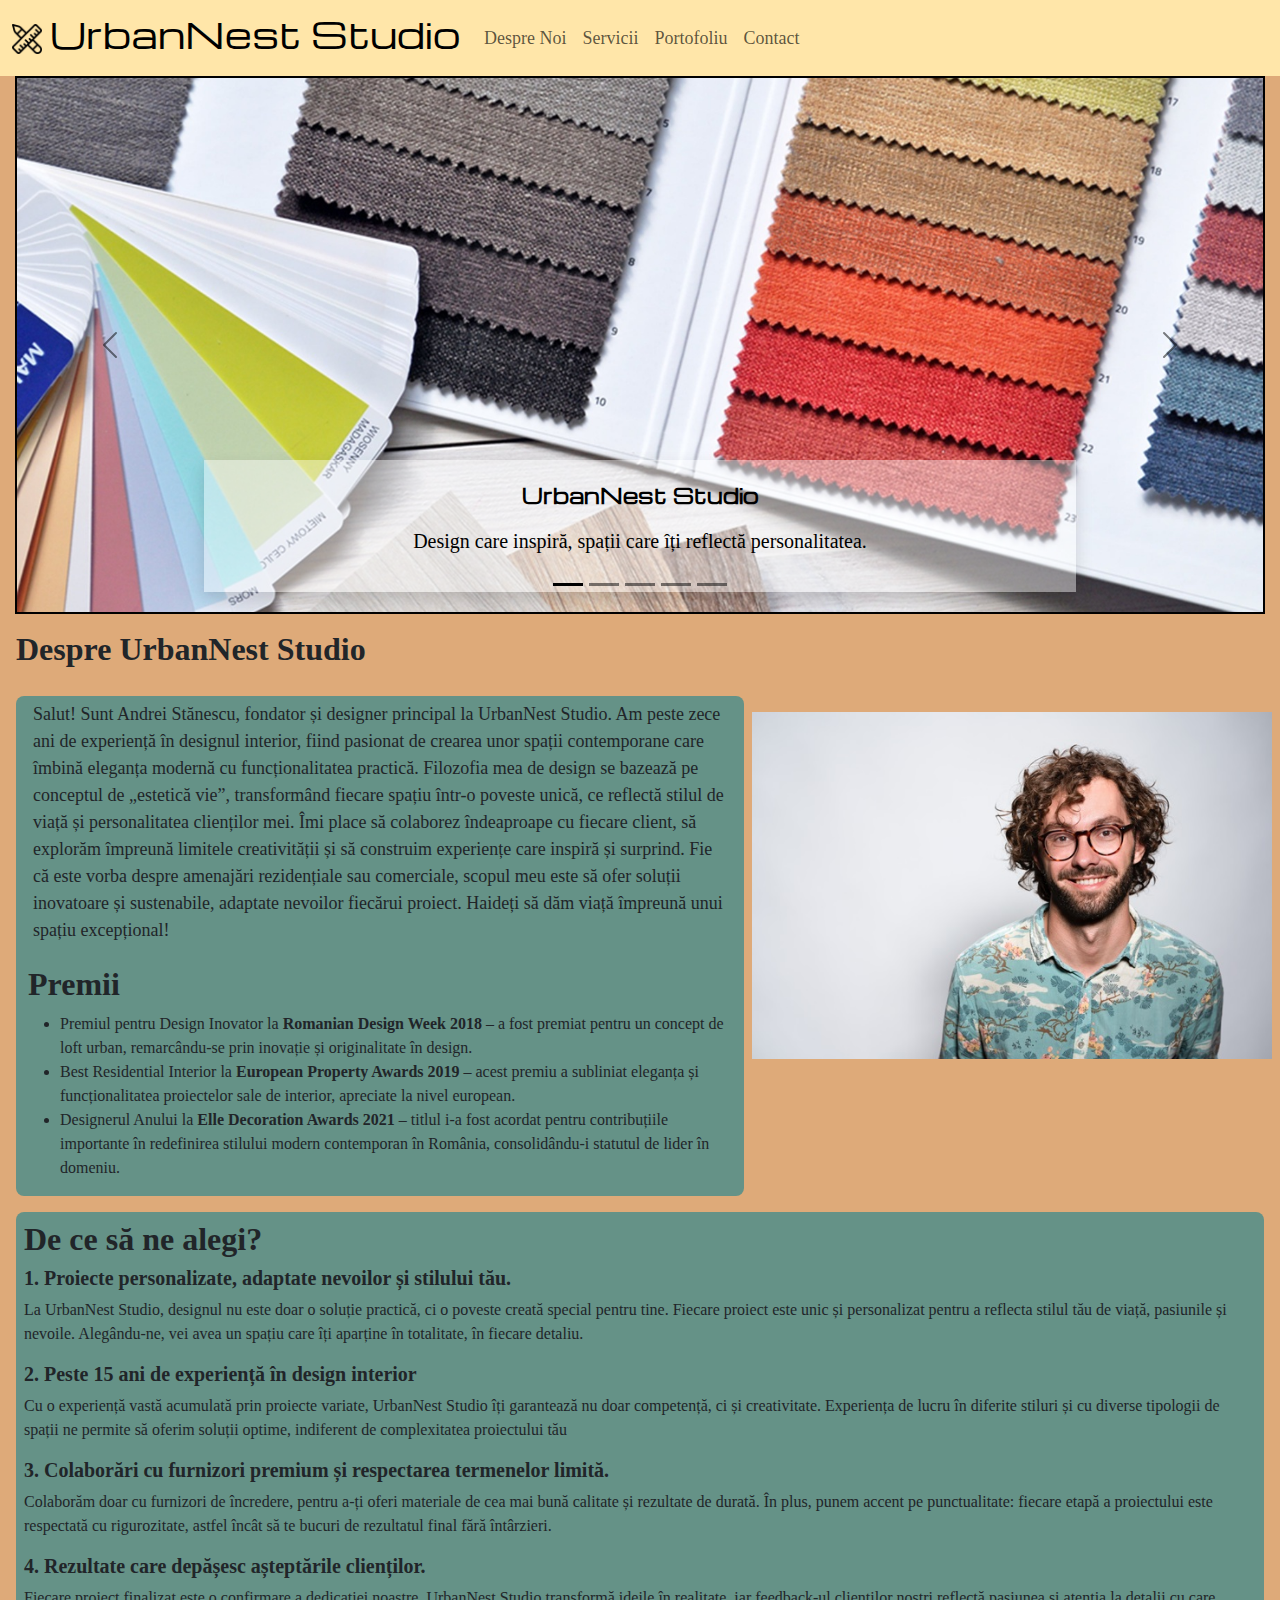
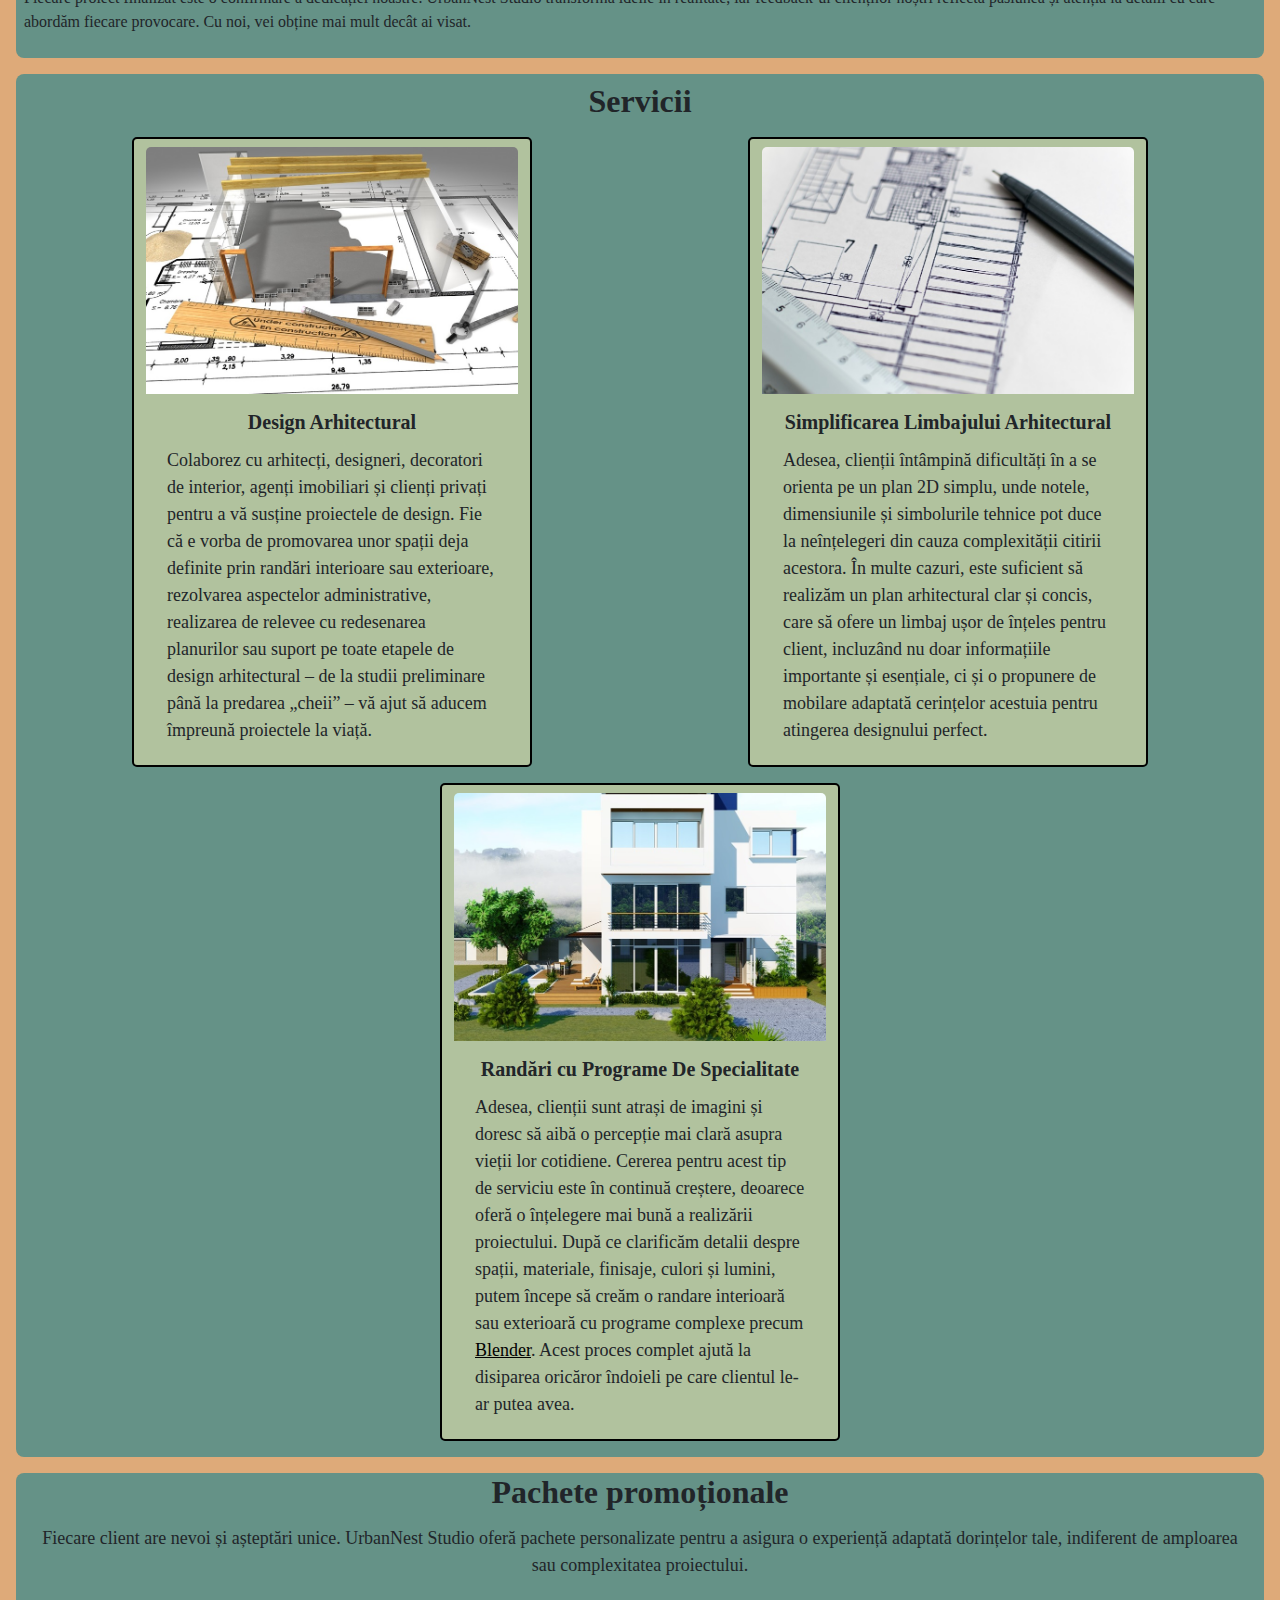
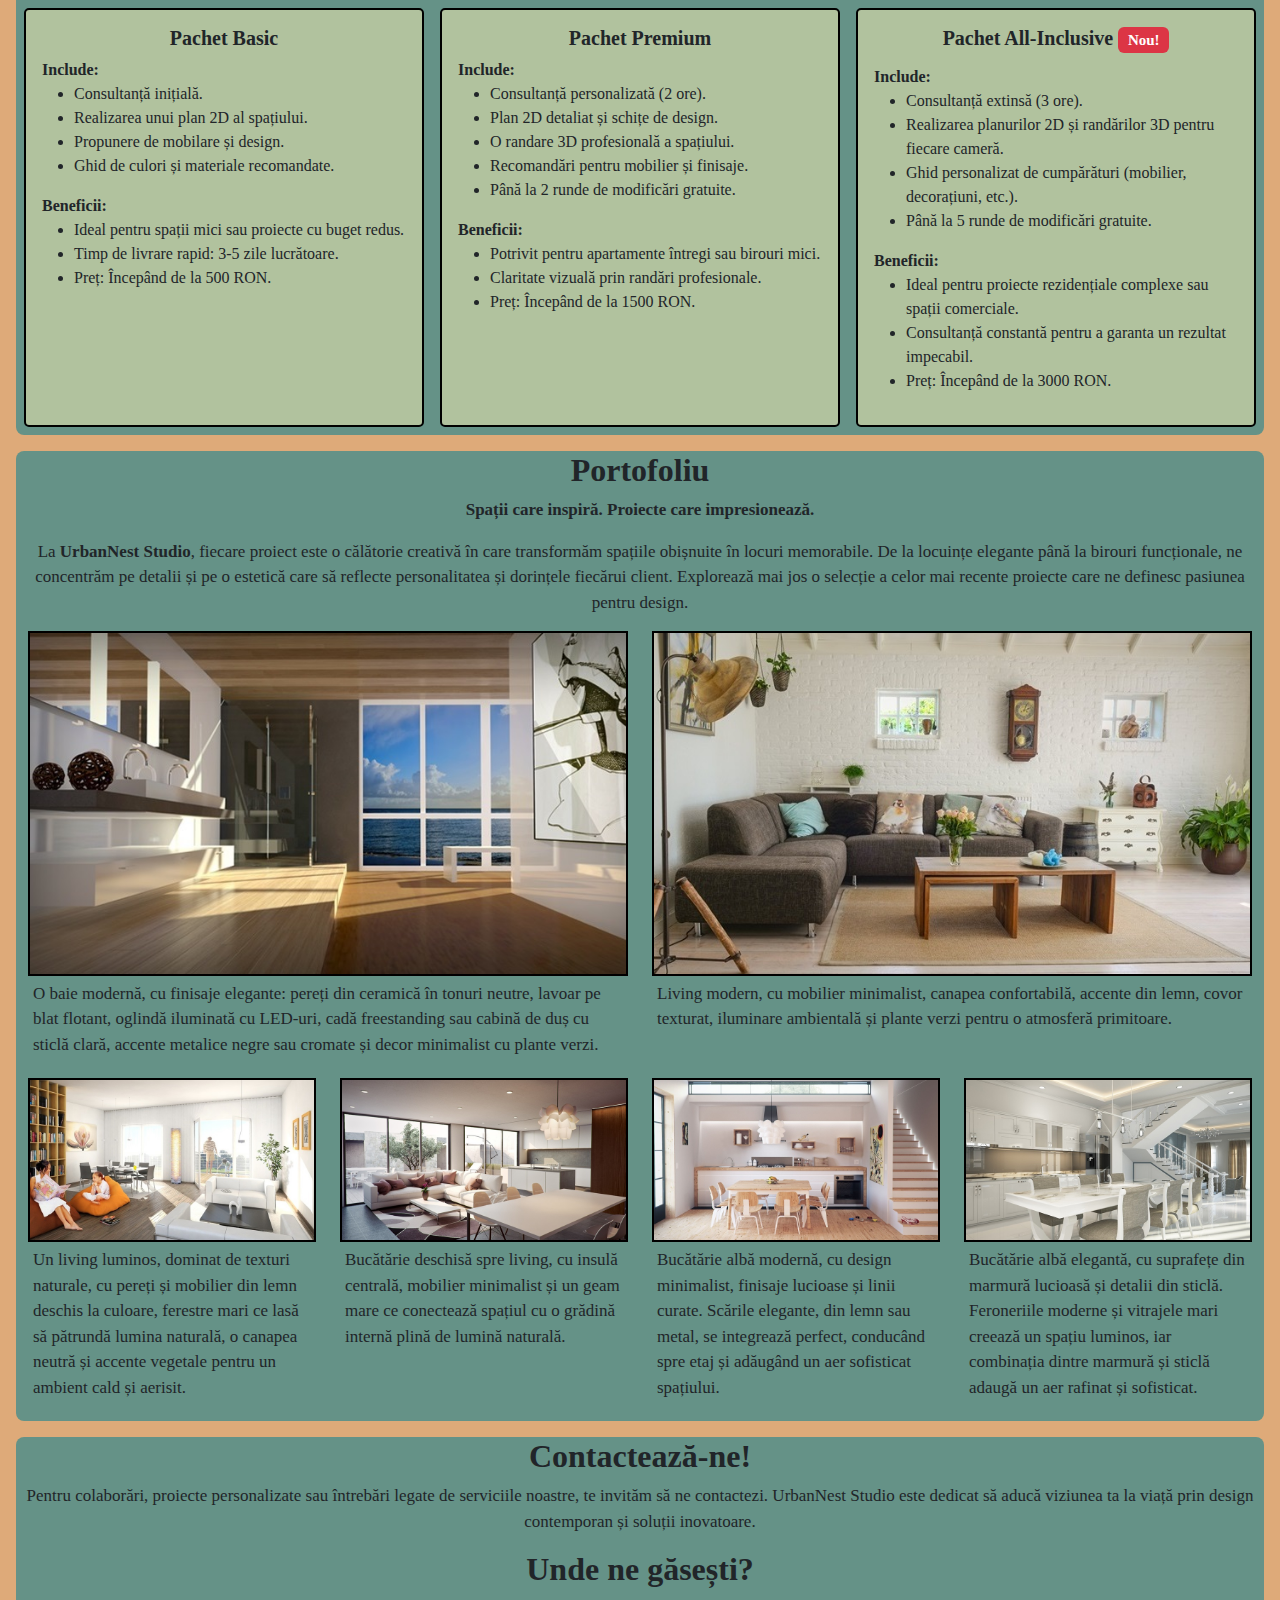
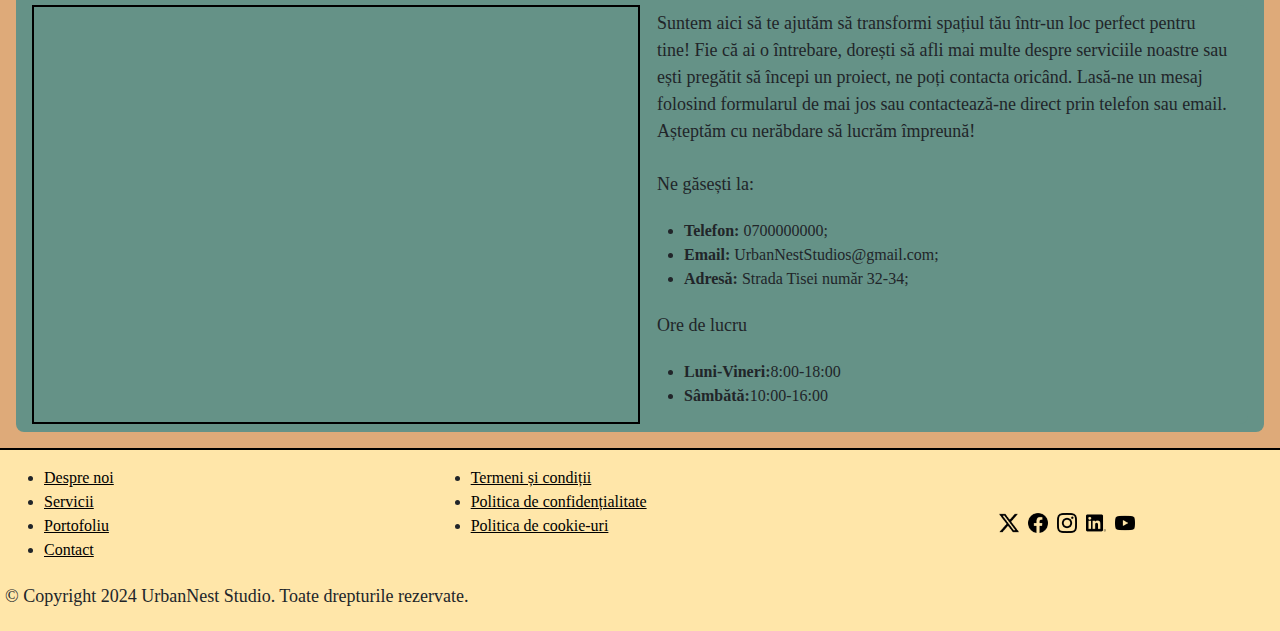
==== commit 5b48f4cb: "Update index.html" ====
--- a/index.html
+++ b/index.html
@@ -664,17 +664,17 @@
                 </div>
 
                 <div class="col-12 col-md-6 col-lg-4 imagini-next-eachother ">
-                    <a href="https://x.com/?lang=ro" target="_blank"><img class="iconmic" src="Imagini/twitter-alt.png"
+                    <a href="https://x.com/?lang=ro" target="_blank"><img class="iconmic" src="imagini/twitter-alt.png"
                             alt="Iconița aplicației X">
                     </a>
-                    <a href="https://www.facebook.com/" target="_blank"><img class="iconmic" src="Imagini/facebook.png"
+                    <a href="https://www.facebook.com/" target="_blank"><img class="iconmic" src="imagini/facebook.png"
                             alt="Iconița aplicației facebook"></a>
                     <a href="https://www.instagram.com/" target="_blank"><img class="iconmic"
-                            src="Imagini/instagram.png" alt="Iconița aplicației instagram"></a>
-                    <a href="https://www.linkedin.com/" target="_blank"><img class="iconmic" src="Imagini/linkedin.png"
+                            src="imagini/instagram.png" alt="Iconița aplicației instagram"></a>
+                    <a href="https://www.linkedin.com/" target="_blank"><img class="iconmic" src="imagini/linkedin.png"
                             alt="Iconița aplicației linkedin"></a>
                     <a href="https://youtu.be/WStb5nozkoU?si=mjxqP4Hmt53hWsRY" target="_blank"><img class="iconmic"
-                            src="Imagini/youtube.png" alt="Iconița aplicației youtube"></a>
+                            src="imagini/youtube.png" alt="Iconița aplicației youtube"></a>
                 </div>
                 <p>&copy; Copyright 2024 UrbanNest Studio. Toate drepturile rezervate.</p>
             </div>
